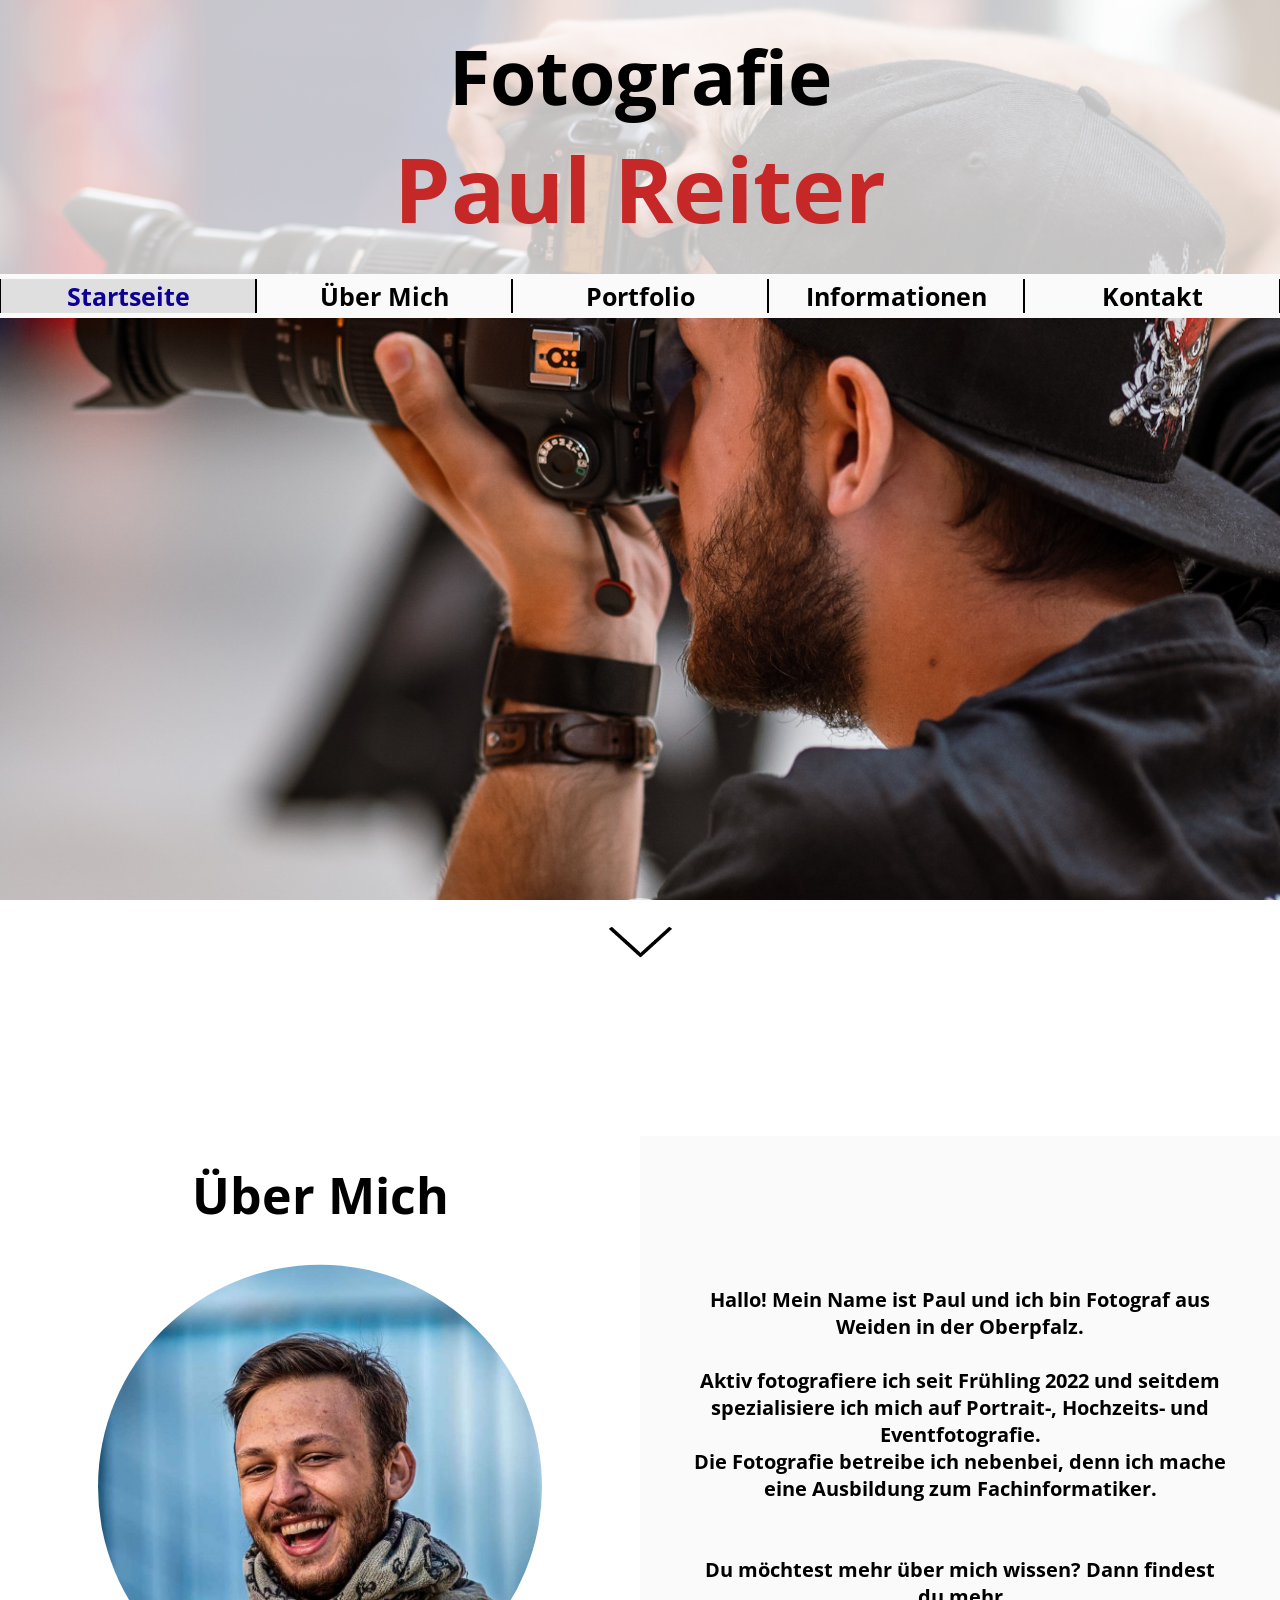
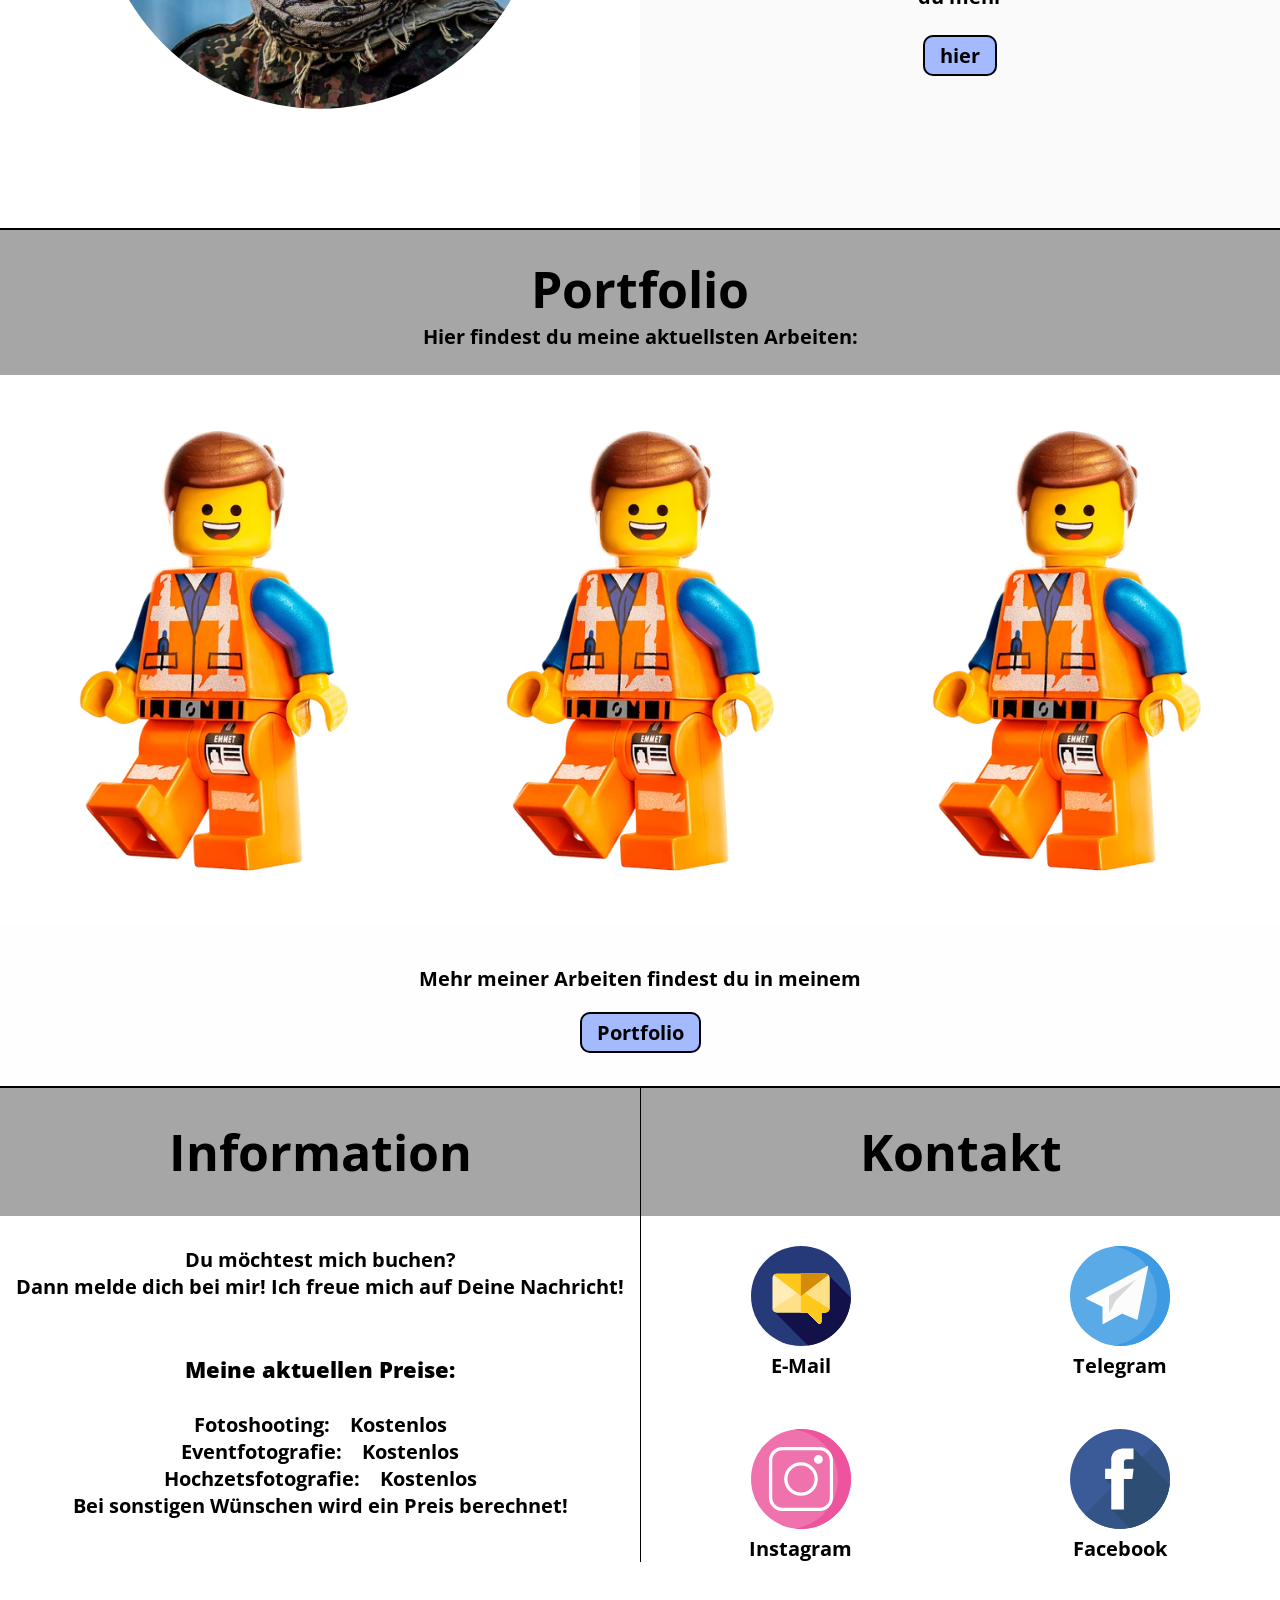
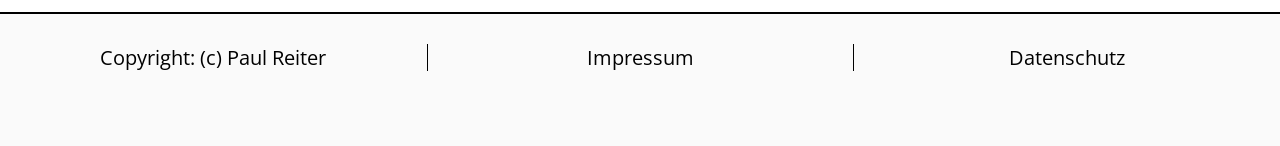
==== index.html @ 3bbd8906 "Clamp Testen" ====
<!DOCTYPE html>
<html lang="de">

<head>
    <meta charset="UTF-8">
    <meta http-equiv="X-UA-Compatible" content="IE=edge">
    <meta name="viewport" content="width=device-width, initial-scale=1.0">
    <title>Fotografie - Paul Reiter</title>

    <!-- CSS -->
    <link rel="stylesheet" href="generalsettings.css">
    <link rel="stylesheet" href="header.css">
    <link rel="stylesheet" href="nav.css">
    <link rel="stylesheet" href="Home/pfeil.css">
    <link rel="stylesheet" href="Home/aboutme.css">
    <link rel="stylesheet" href="Home/portfolio.css">
    <link rel="stylesheet" href="Home/services.css">
    <link rel="stylesheet" href="footer.css">

    <style>
        body {
            background-image: url("Images/Fotopaul.jpg");
            background-size: clamp(1500px, 100%, 2000px);
            background-attachment: fixed;
        }
    </style>
    <meta name="viewport" content="width=device-width, initial-scale=1.0">
    <!-- Passt die Seite an den Bildschirm des Gerätes an -->
</head>

<!-- Die Webseite selbst existiert schon -->
<!-- CSS wird etwas anders gestaltet 
    und eventuell anderweitige optische Verbesserungen  -->

<body>

    <header>
        <h1>
            Fotografie<br>
            <span class="name">
                Paul Reiter
            </span>
        </h1>
    </header>

    <nav>
        <div class="nav_container">
            <a href="test.html" id="nav1" style="background-color: #dfdfdf; color: rgb(15, 0, 149);">
                Startseite</a>
            <a href="ueber_mich.html" id="nav2">Über Mich</a>
            <a href="portfolio.html" id="nav3">Portfolio</a>
            <a href="info.html" id="nav4">Informationen</a>
            <a href="kontakt.html" id="nav5">Kontakt</a>
        </div>
    </nav>

    <section class="pfeil">
        <a href="#about_me_section">
            <img src="Images/pfeil.png">
        </a>
    </section>

    <main>
        <section class="about_me" id="about_me_section">
            <div class="left_am" id="am_l">
                <h2>
                    Über Mich
                </h2>

                <img src="Images/Paul.jpg" alt="">
            </div>

            <div class="right_am" id="am_r">
                <p>Hallo! Mein Name ist Paul und ich bin Fotograf aus Weiden in der Oberpfalz.<br><br></p>
                <p>Aktiv fotografiere ich seit Frühling 2022 und seitdem spezialisiere ich mich auf Portrait-,
                    Hochzeits- und Eventfotografie.</p>
                <p>Die Fotografie betreibe ich nebenbei, denn ich mache eine Ausbildung zum Fachinformatiker.</p>
                <p><br><br>Du möchtest mehr über mich wissen? Dann findest du mehr</p>

                <span class="more_me">
                    <a href="ueber_mich.html">hier</a>
                </span>
            </div>
        </section>

        <section class="portfolio" id="portfolio_section">
            <h2>Portfolio
                <p>Hier findest du meine aktuellsten Arbeiten:</p>
            </h2>

            <div class="images_p">
                <img src="Images/NEWEmmet.png" id="img2">
                <img src="Images/NEWEmmet.png" id="img3">
                <img src="Images/NEWEmmet.png" id="img1">
            </div>

            <div class="morepics">
                <p>Mehr meiner Arbeiten findest du in meinem<br><br></p>

                <span class="morep">
                    <a href="portfolio.html">Portfolio</a>
                </span>
            </div>
        </section>

        <section class="services" id="services_section">

            <div class="information" id="info">
                <h2>Information</h2>
            </div>

            <div class="contact" id="cont">
                <h2>Kontakt</h2>
            </div>

            <span class="infotext_s" id="infotext">
                <p>Du möchtest mich buchen?<br>
                    Dann melde dich bei mir! Ich freue mich auf Deine Nachricht!<br><br><br></p>
                <h3>Meine aktuellen Preise:</h3>
                <p><br>Fotoshooting:&emsp;Kostenlos</p>
                <p>Eventfotografie:&emsp;Kostenlos</p>
                <p>Hochzetsfotografie:&emsp;Kostenlos</p>
                <p>Bei sonstigen Wünschen wird ein Preis berechnet!</p>
            </span>

            <div class="social_icons" id="socials">
                <a href="mailto:paulreiter.fotografie@gmail.com">
                    <img src="Images/EMail.svg" id="email">
                    <p>E-Mail</p>
                </a>

                <a href="https://t.me/PaulReiter">
                    <img src="Images/Telegram.svg" id="teleg">
                    <p>Telegram</p>
                </a>

                <a href="https://instagram.com/paulreiter_fotografie?igshid=YmMyMTA2M2Y=">
                    <img src="Images/Instagram.svg" id="insta">
                    <p>Instagram</p>
                </a>

                <a href="https://www.facebook.com/Fotografie.PaulReiter">
                    <img src="Images/Facebook.svg" id="faceb">
                    <p>Facebook</p>
                </a>
            </div>

        </section>
    </main>

    <footer>
        <li id="cr">Copyright: (c) Paul Reiter</li>
        <li class="border_f" id="imp">
            <a href="Slider/slider.html">Impressum</a>
        </li>
        <li class="border_f" id="datsch">
            <a href="">Datenschutz</a>
        </li>
    </footer>

    <script src="Slider/slider.js"></script>
</body>

</html>
---- generalsettings.css ----
/* Allgemeine CSS Anpassungen */

/* Import: Schriftart */
@import url('https://fonts.googleapis.com/css2?family=Open+Sans:ital,wght@0,300;0,400;0,500;0,600;0,700;0,800;1,300;1,400;1,500;1,600;1,700;1,800&family=Poppins:ital,wght@0,100;0,200;0,300;0,400;0,500;0,600;0,700;0,800;0,900;1,100;1,200;1,300;1,400;1,500;1,600;1,700;1,800;1,900&display=swap');

/* Allgemein */
* {
    margin: 0;
    font-family: 'Open Sans', sans-serif;
    font-size: 20px;
}

/* Body */


/* Headlines */
h1 {
    font-size: 80px;
}

h2 {
    font-size: 50px;
}

a {
    color: black;
    text-decoration: none;
    font-size: 20px;
}

li {
    list-style: none;
}
---- header.css ----
/* CSS Anpassungen: Header */

header {
    width: 100;
    background-color: rgb(255, 255, 255, 0.75);
    text-align: center;
    padding: 25px 0;
}

header h1 {
    font-size: 75px;
}

header span {
    font-size: 90px;
    color: #c62828;
}
---- nav.css ----
/* CSS Anpassungen: Navbar */

nav {
    background-color: #fafafa;
    width: 100%;

    /* position: sticky;
    top: 0; */

    display: inline-block;

    text-align: center;
    white-space: nowrap;
    /* verhindert Zeilenumbrüche */
}

.nav_container {
    padding: 5px 0;
    margin-left: 0px;

    display: grid;
    grid-auto-columns: 1fr;
    grid-auto-rows: 1fr;
    grid-template-columns: 1fr 1fr 1fr 1fr 1fr;
    grid-template-rows: 1fr;
    gap: 0px 0px;
    grid-template-areas:
        "nav1 nav2 nav3 nav4 nav5";
}

nav a {
    padding-left: 1vw;
    padding-right: 1vw;
    font-weight: bold;
    font-size: 25px;
    border-left: 1px solid black;
    border-right: 1px solid black;
}

nav a:hover {
    background-color: #dfdfdf;
    color: rgb(15, 0, 149);

    transition: 0.5s;
}
---- Home/pfeil.css ----
/* CSS Anpassung: Pfeil */

.pfeil img{
    padding: 22px 4px;
    border-radius: 85%;
    width: 75px;
    background-color: rgb(255, 255, 255, 0.6);

    transition: 0.5s;
}

.pfeil {
    display: flex;
    justify-content: center;
    padding: 150px 0;
    margin-top: 430px;
}

.pfeil img:hover {
    background-color: white;
}
---- Home/aboutme.css ----
/* CSS Anpassungen: Über Mich */

.about_me {
    width: 100%;

    
    display: grid;
    grid-auto-columns: 1fr;
    grid-auto-rows: 1fr;
    grid-template-columns: 1fr 1fr;
    grid-template-rows: 1fr;
    gap: 0px 0px;
    grid-template-areas:
        "am_l am_r";
}

.right_am {
    background-color: #fafafa;
    text-align: center;
    font-weight: bold;
    font-size: 50px;
    padding: 150px 50px;
}

.left_am {
    padding-top: 25px;
    text-align: center;
    background-color: rgb(255, 255, 255, 0.75);
}

.left_am img {
    margin-top: 25px;
    width: 500px;
    
    border: 10px solid black;

    clip-path: circle(45% at center);
    /* Schneidet das Bild kreisförmig zu */
}

.more_me {
    background-color: rgb(163, 186, 255);
    border-radius: 10px;
    border: 2px solid black;
    padding: 5px 15px;

    transition: 0.75s;
}

.more_me:hover {
    background-color: rgb(163, 186, 255, 0.5);
}
---- Home/portfolio.css ----
/* CSS Anpassungen: Portfolio */

.portfolio {
    border-top: 2px solid black;
    border-bottom: 2px solid black;
    width: 100%;
    text-align: center;
}

.portfolio h2 {
    background-color: #a6a6a6;
    font-size: 50px;
    font-weight: bolder;
    text-align: center;
    padding: 25px 0;
}

.images_p {
    align-items: center;
    justify-items: center;

    background-color: rgba(255, 255, 255, 0.75);
    padding: 25px 0;

    display: grid;
    grid-auto-columns: 1fr;
    grid-auto-rows: 1fr;
    grid-template-columns: 1fr 1fr 1fr;
    grid-template-rows: 1fr;
    gap: 0px 0px;
    grid-template-areas:
        "img2 img1 img3";
}

.images_p img {
    max-height: 500px;
    max-width: 95%;

    transition: 1s;
}

.morepics {
    background-color: #fefefe;
    font-weight: bold;
    padding: 40px 0;
}

.morepics a {
    background-color: rgb(163, 186, 255);
    border-radius: 10px;
    border: 2px solid black;
    padding: 5px 15px;
    transition: 0.75s;
}

.morepics a:hover {
    background-color: rgb(163, 186, 255, 0.5);
}
---- Home/services.css ----
/* CSS Anpassungen: Services */

.services {
    background-color: rgb(255, 255, 255, 0.75);
    padding-bottom: 50px;
    
    text-align: center;
    
    /* Großes Grid */
    display: grid; 
    grid-auto-columns: 1fr; 
    grid-auto-rows: 1fr; 
    grid-template-columns: 1fr 1fr; 
    grid-template-rows: 0.5fr 1fr; 
    gap: 0px 0px; 
    grid-template-areas: 
      "info cont"
      "infotext socials"; 
}

.services h2 {
    background-color: #a6a6a6;
    padding-top: 30px;
    padding-bottom: 30px;
}

.infotext_s {
font-weight: bold;
}

.infotext_s h3 {
    font-weight: bolder;
    font-size: 22px;
}

.contact {
    border-left: 1px solid black;
}

.social_icons {
    border-left: 1px solid black;

    font-weight: bolder;

    /* Kleines Grid */
    display: grid; 
    grid-template-columns: 1fr 1fr; 
    grid-template-rows: 1fr 1fr; 
    gap: 50px 0px; 
    grid-template-areas: 
      "email teleg"
      "insta faceb"; 
}

.social_icons img {
    width: 100px;
    
}

.social_icons a {
    transition: 0.5s;
}

.social_icons a:hover {
    color: rgb(120, 120, 120);
    filter: brightness(1.5);
}
---- footer.css ----
/* CSS Anpassungen: Footer */

footer {
    text-align: center;
    background-color: #fafafa;

    border-top: 2px solid black;

    padding-top: 30px;
    padding-bottom: 75px;

    display: grid;
    grid-auto-columns: 1fr;
    grid-auto-rows: 1fr;
    grid-template-columns: 1fr 1fr 1fr;
    grid-template-rows: 1fr;
    gap: 0px 0px;
    grid-template-areas:
        "cr imp datsch";
}

.border_f {
    border-left: 1px solid black;
}

footer a:hover {
    text-decoration: underline;
}
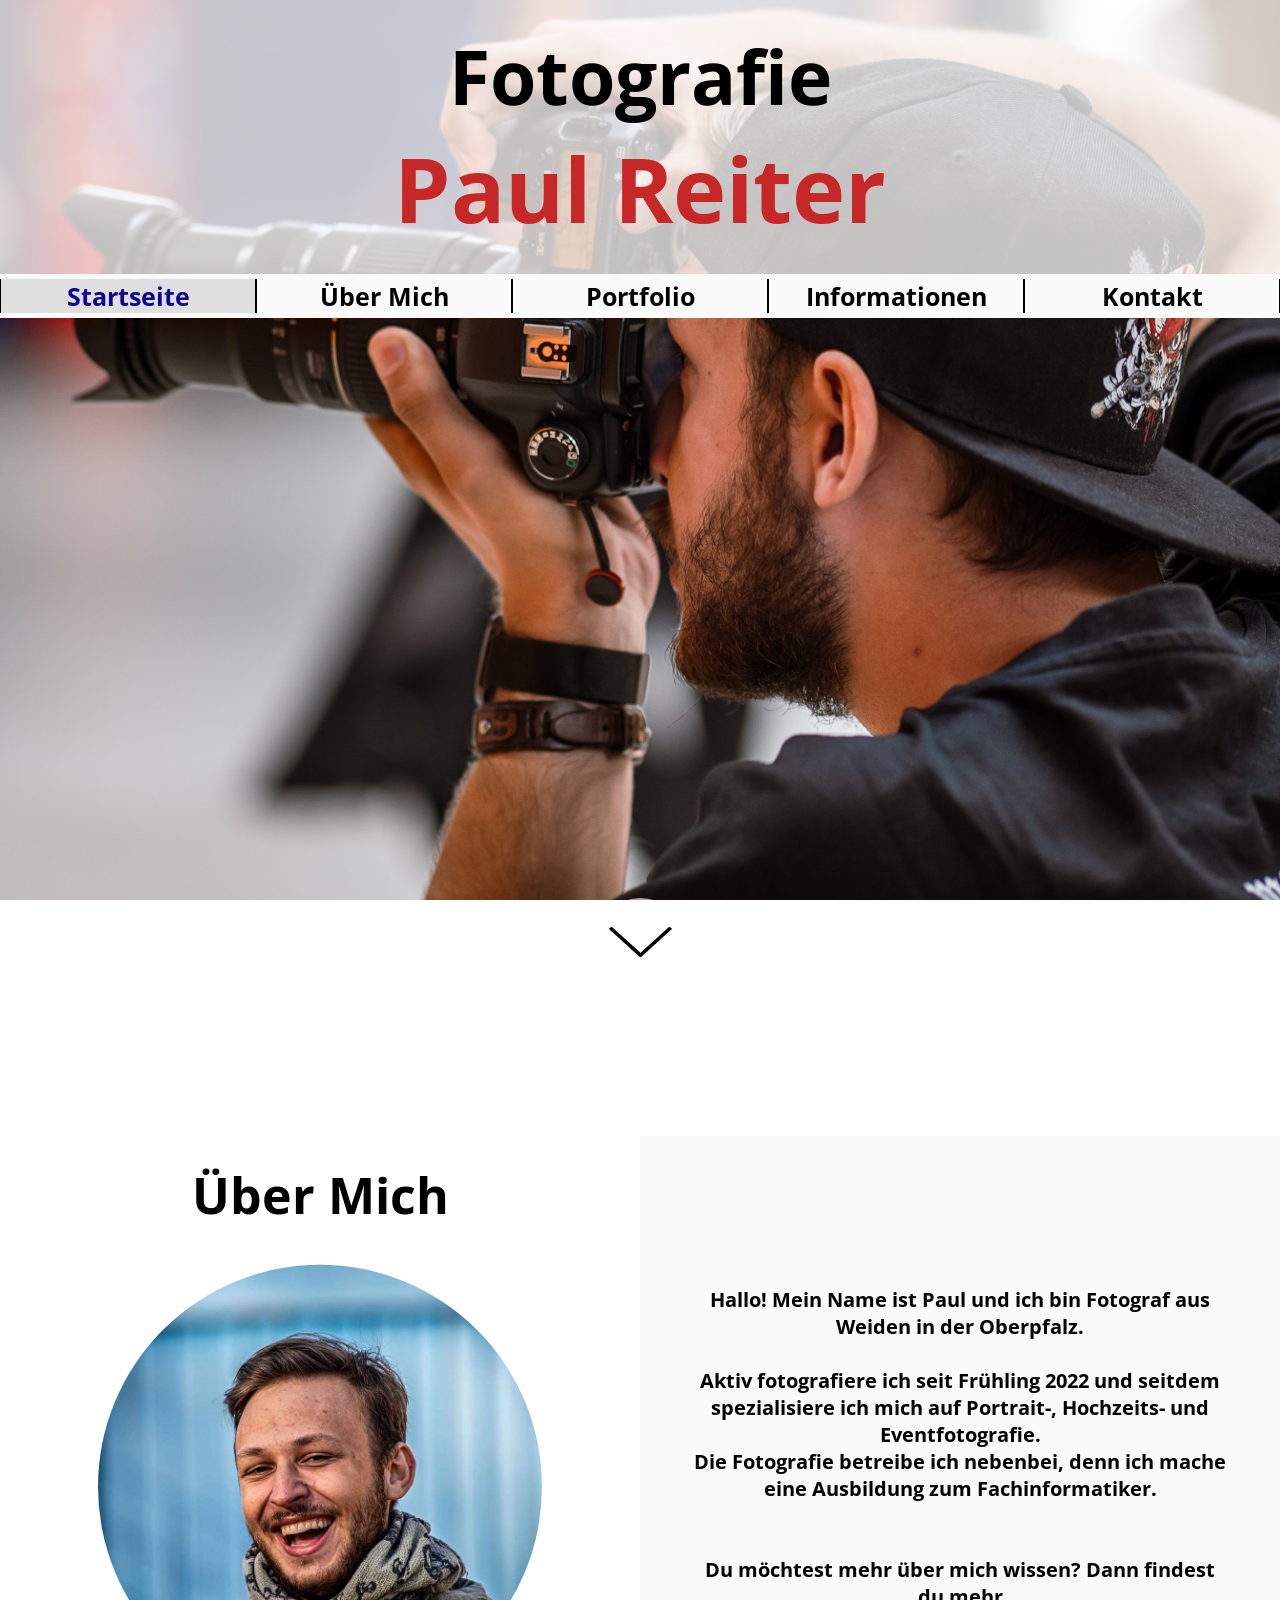
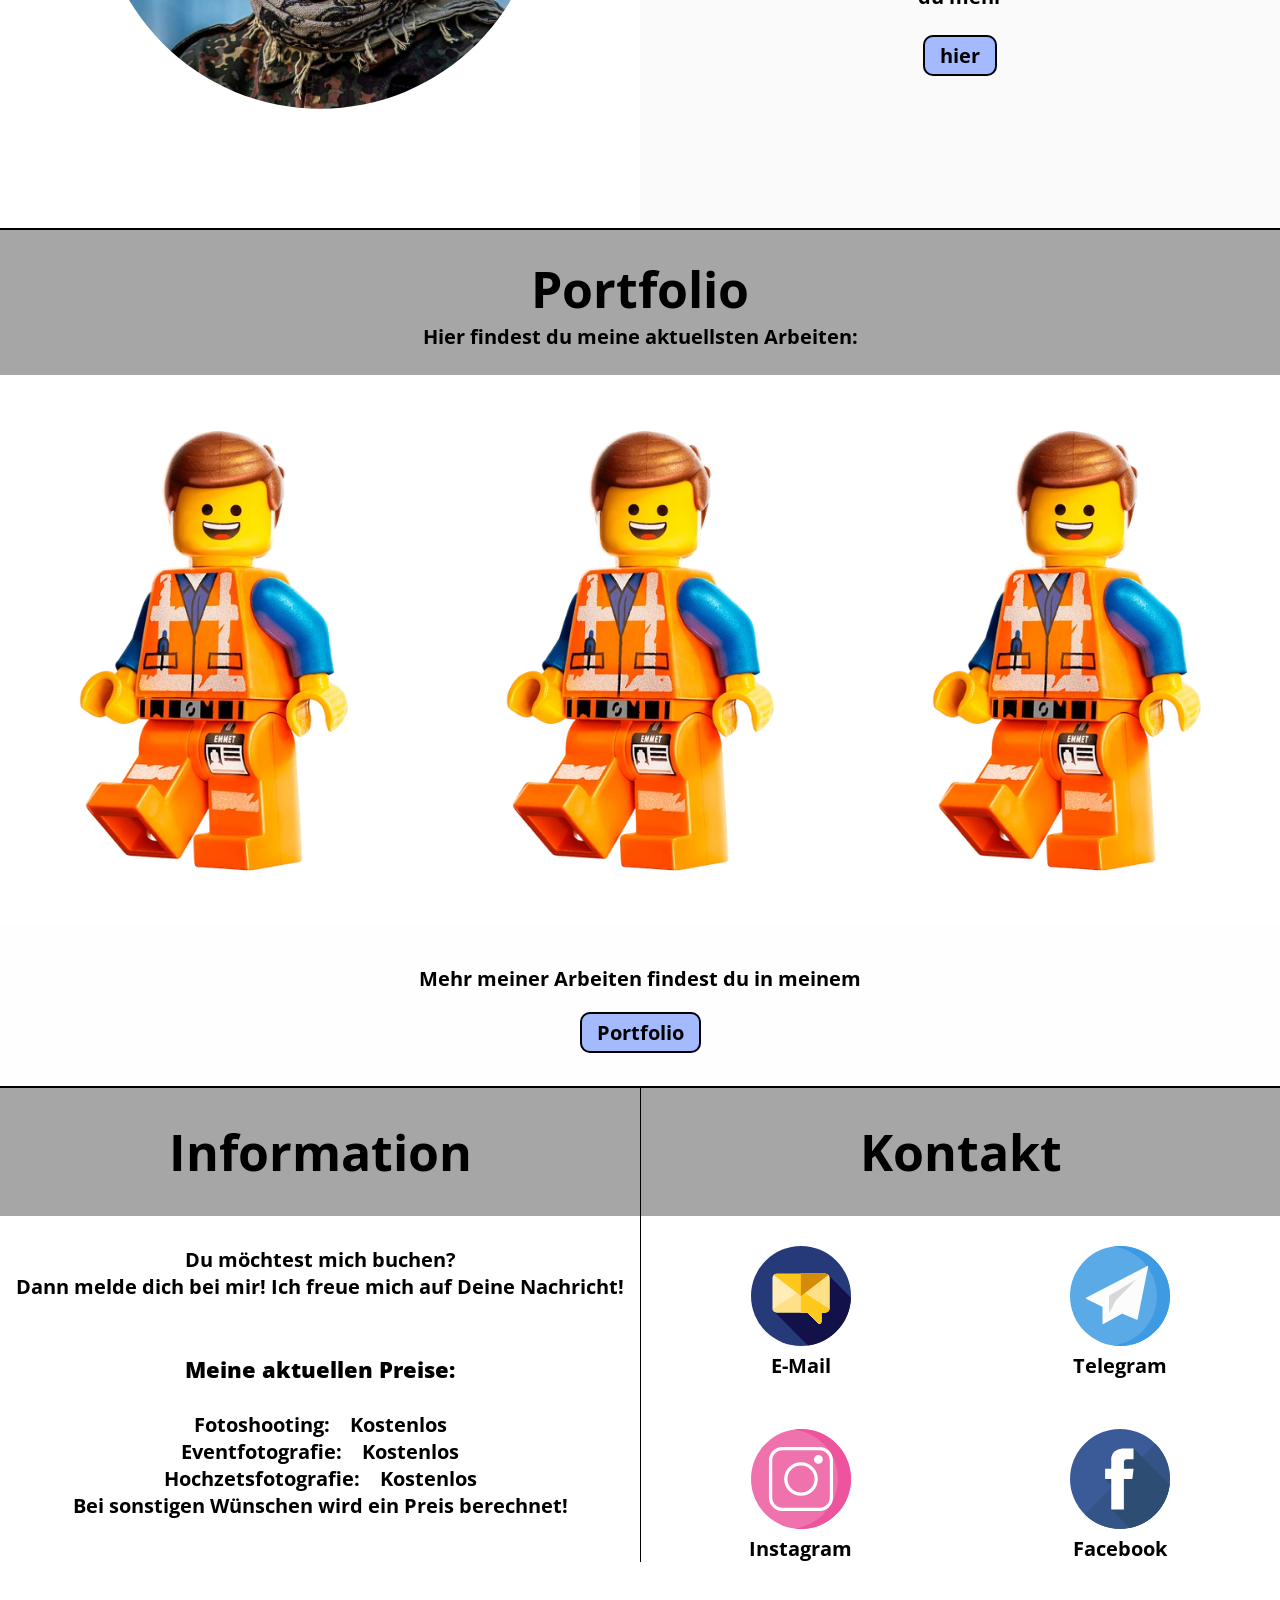
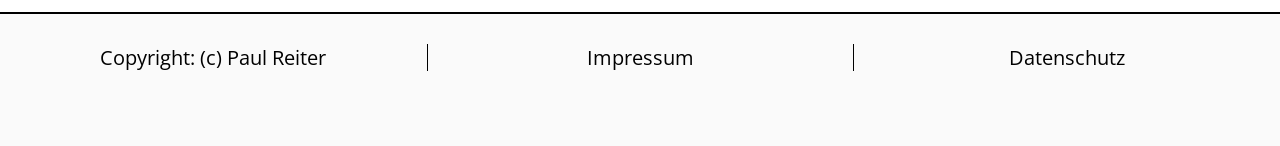
==== commit 6f1c2a7d: "Grid spielerei - wahrscheinlich mach ich alles kaputt" ====
--- a/index.html
+++ b/index.html
@@ -20,7 +20,7 @@
     <style>
         body {
             background-image: url("Images/Fotopaul.jpg");
-            background-size: clamp(1500px, 100%, 2000px);
+            background-size: clamp(1475px, 100%, 2000px);
             background-attachment: fixed;
         }
     </style>
--- a/nav.css
+++ b/nav.css
@@ -19,13 +19,10 @@
     margin-left: 0px;
 
     display: grid;
-    grid-auto-columns: 1fr;
-    grid-auto-rows: 1fr;
-    grid-template-columns: 1fr 1fr 1fr 1fr 1fr;
-    grid-template-rows: 1fr;
-    gap: 0px 0px;
-    grid-template-areas:
-        "nav1 nav2 nav3 nav4 nav5";
+    grid-template-columns: repeat(auto-fit, minmax(20%, 1fr));
+    /* gap: 0px 0px; */
+    /* grid-template-areas:
+        "nav1 nav2 nav3 nav4 nav5"; */
 }
 
 nav a {
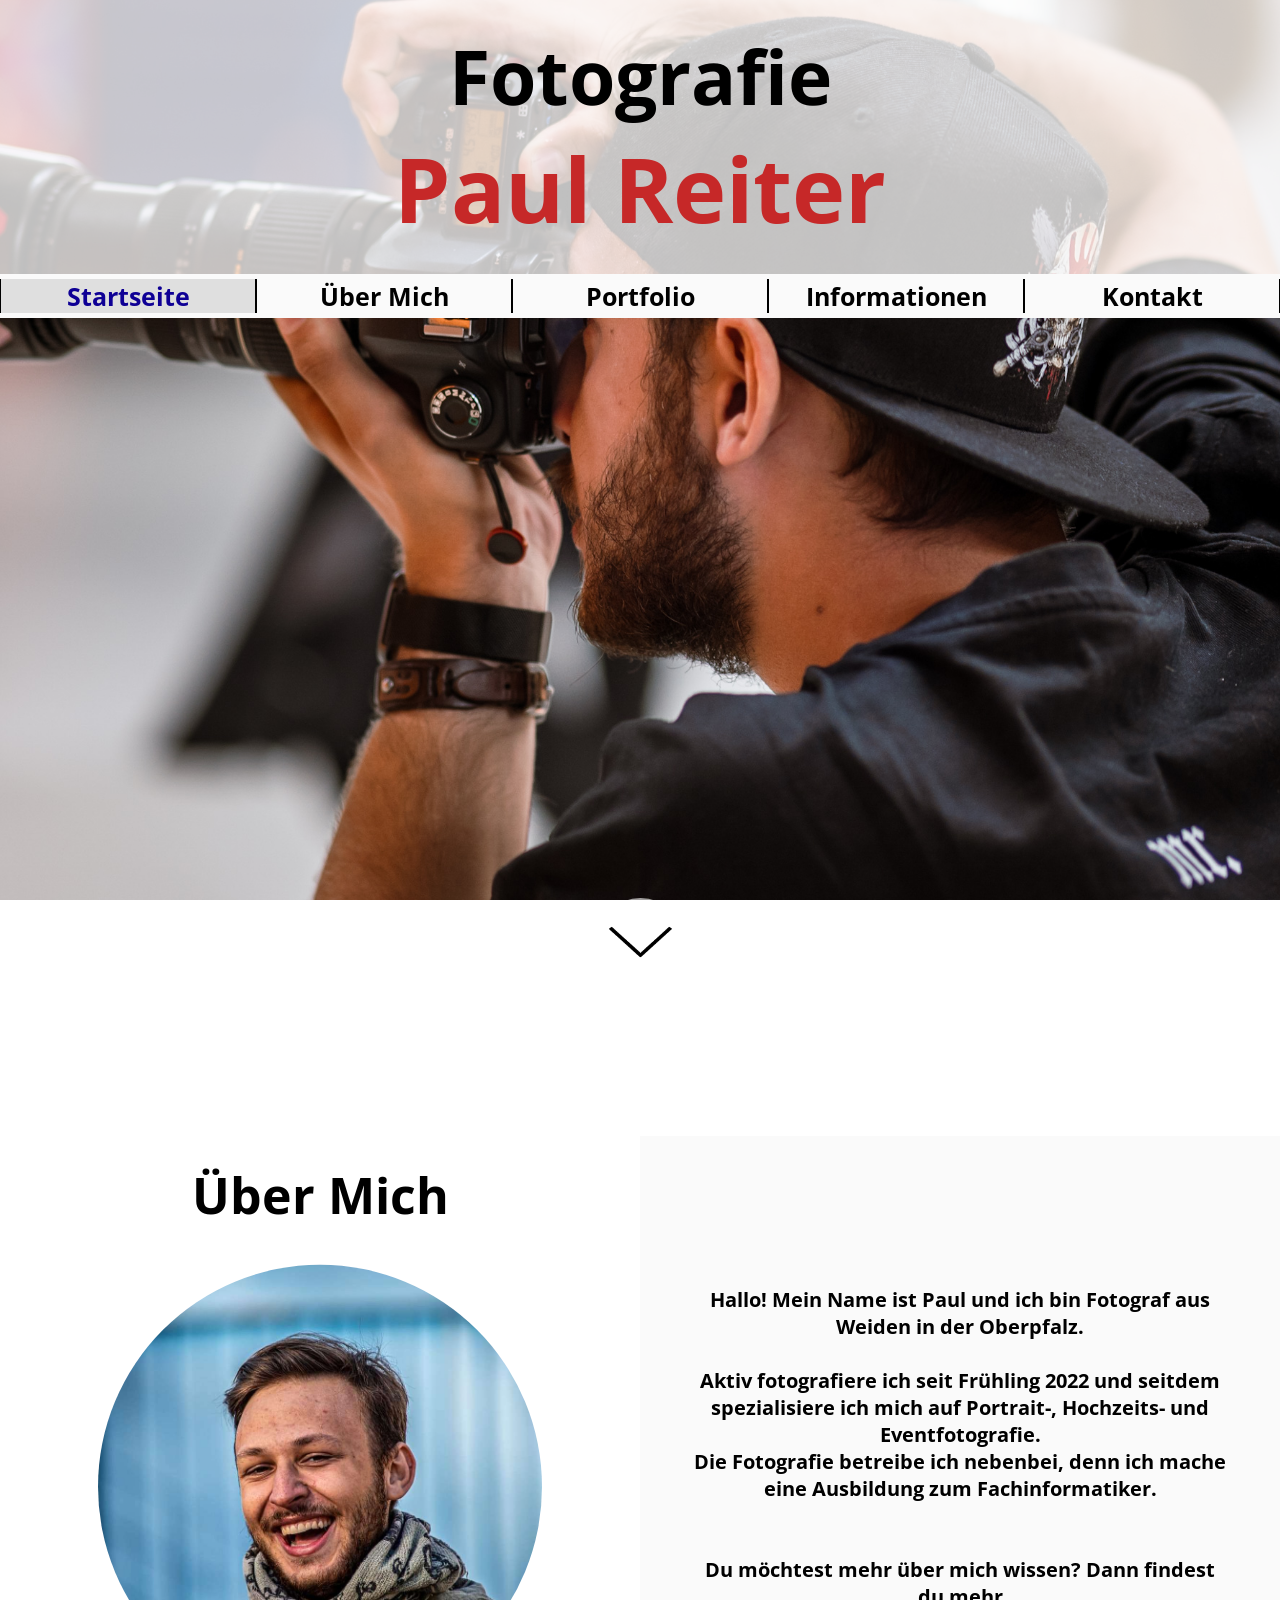
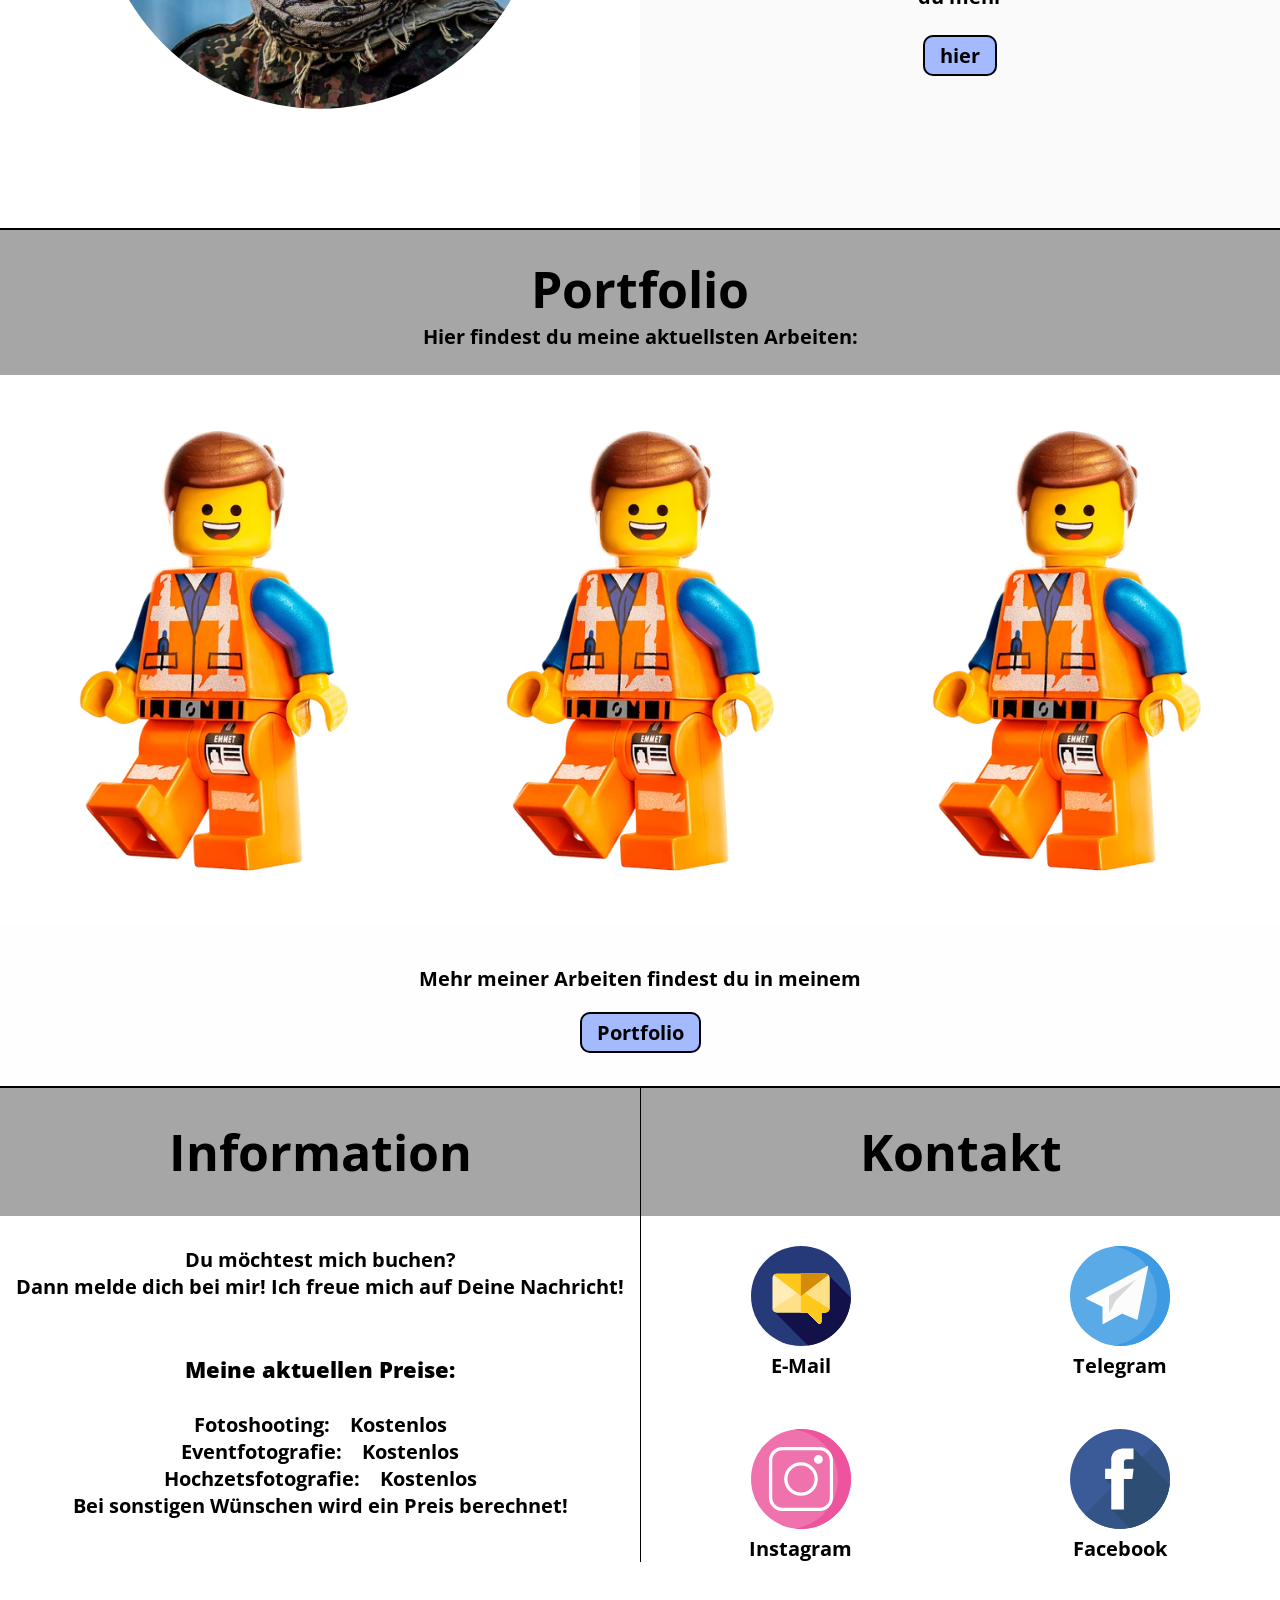
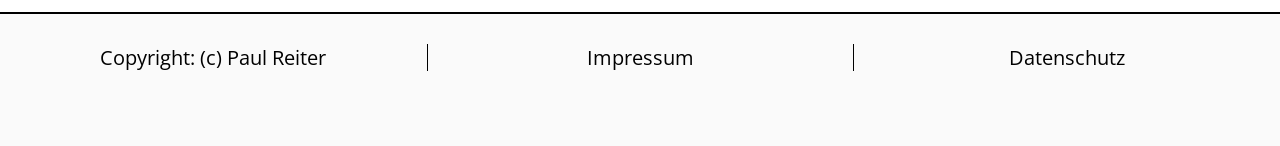
==== commit 48262001: "Was auch immer passiert ist" ====
--- a/index.html
+++ b/index.html
@@ -21,6 +21,7 @@
         body {
             background-image: url("Images/Fotopaul.jpg");
             background-size: clamp(1475px, 100%, 2000px);
+            background-position: center;
             background-attachment: fixed;
         }
     </style>
--- a/generalsettings.css
+++ b/generalsettings.css
@@ -11,7 +11,11 @@
 }
 
 /* Body */
-
+@media (max-width: 400px) {
+    body {
+        background-position: center;
+    }
+}
 
 /* Headlines */
 h1 {
--- a/nav.css
+++ b/nav.css
@@ -19,7 +19,7 @@
     margin-left: 0px;
 
     display: grid;
-    grid-template-columns: repeat(auto-fit, minmax(20%, 1fr));
+    grid-template-columns: repeat(auto-fit, minmax(15vw, 1fr));
     /* gap: 0px 0px; */
     /* grid-template-areas:
         "nav1 nav2 nav3 nav4 nav5"; */
@@ -39,4 +39,33 @@
     color: rgb(15, 0, 149);
 
     transition: 0.5s;
+}
+
+@media (max-width: 1014px) {
+    .nav_container {
+        grid-template-columns: repeat(auto-fit, minmax(40vw, 1fr));
+        padding: 15px 0px;
+    }
+
+    #nav1 {
+        border-left: none;
+    }
+
+    #nav2 {
+        border: none;
+    }
+
+    #nav3 {
+        border-left: none;
+    }
+
+    #nav4 {
+        border: none;
+
+    }
+
+    #nav5 {
+        border: none;
+        width: 100vw;
+    }
 }
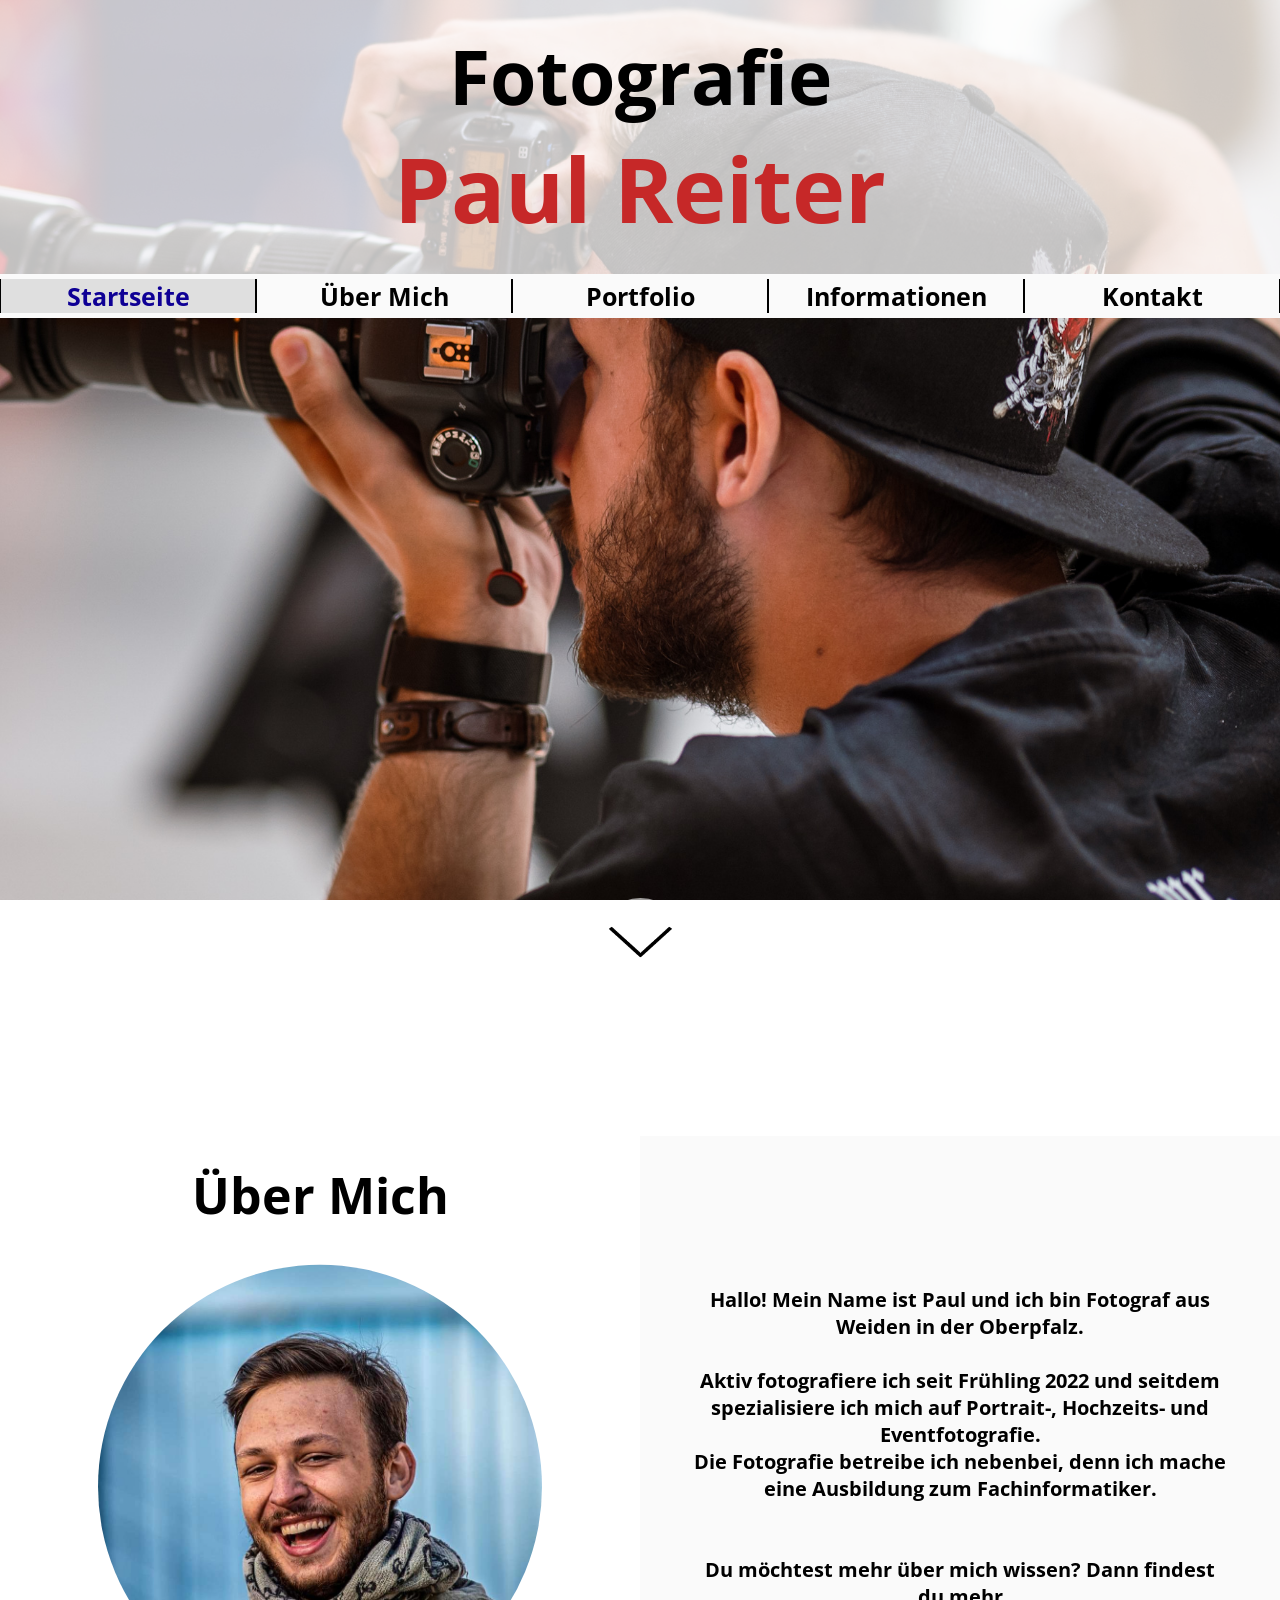
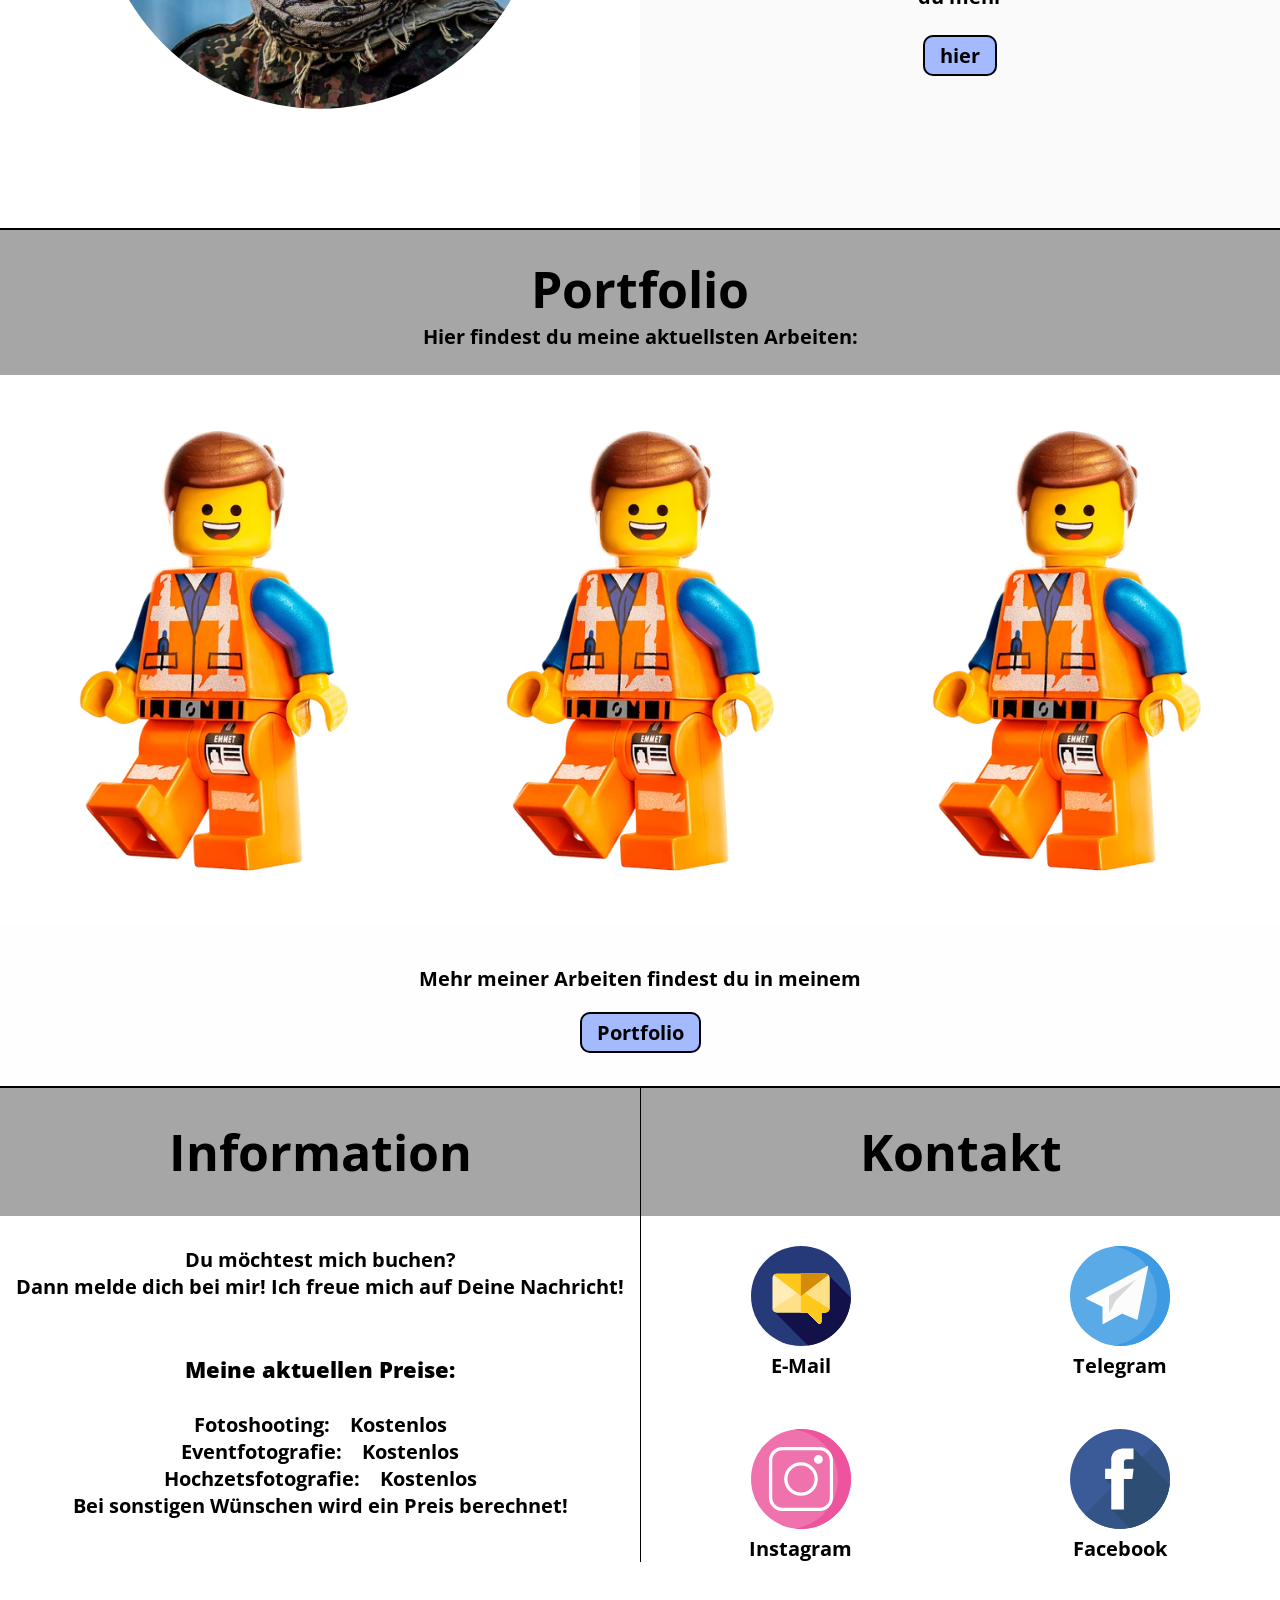
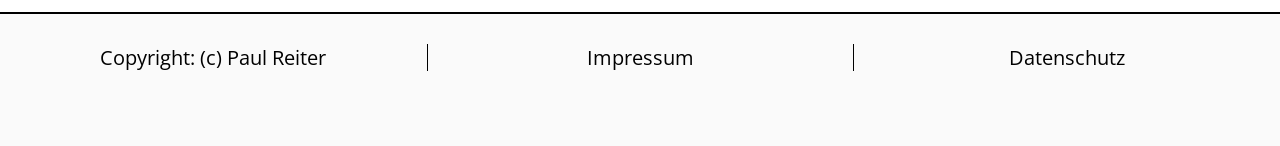
==== commit 0aa52578: "Mal schauen was passiert" ====
--- a/index.html
+++ b/index.html
@@ -21,7 +21,7 @@
         body {
             background-image: url("Images/Fotopaul.jpg");
             background-size: clamp(1475px, 100%, 2000px);
-            background-position: center;
+            background-position: top;
             background-attachment: fixed;
         }
     </style>
--- a/generalsettings.css
+++ b/generalsettings.css
@@ -13,7 +13,7 @@
 /* Body */
 @media (max-width: 400px) {
     body {
-        background-position: center;
+        background-size: 100vh;
     }
 }
 
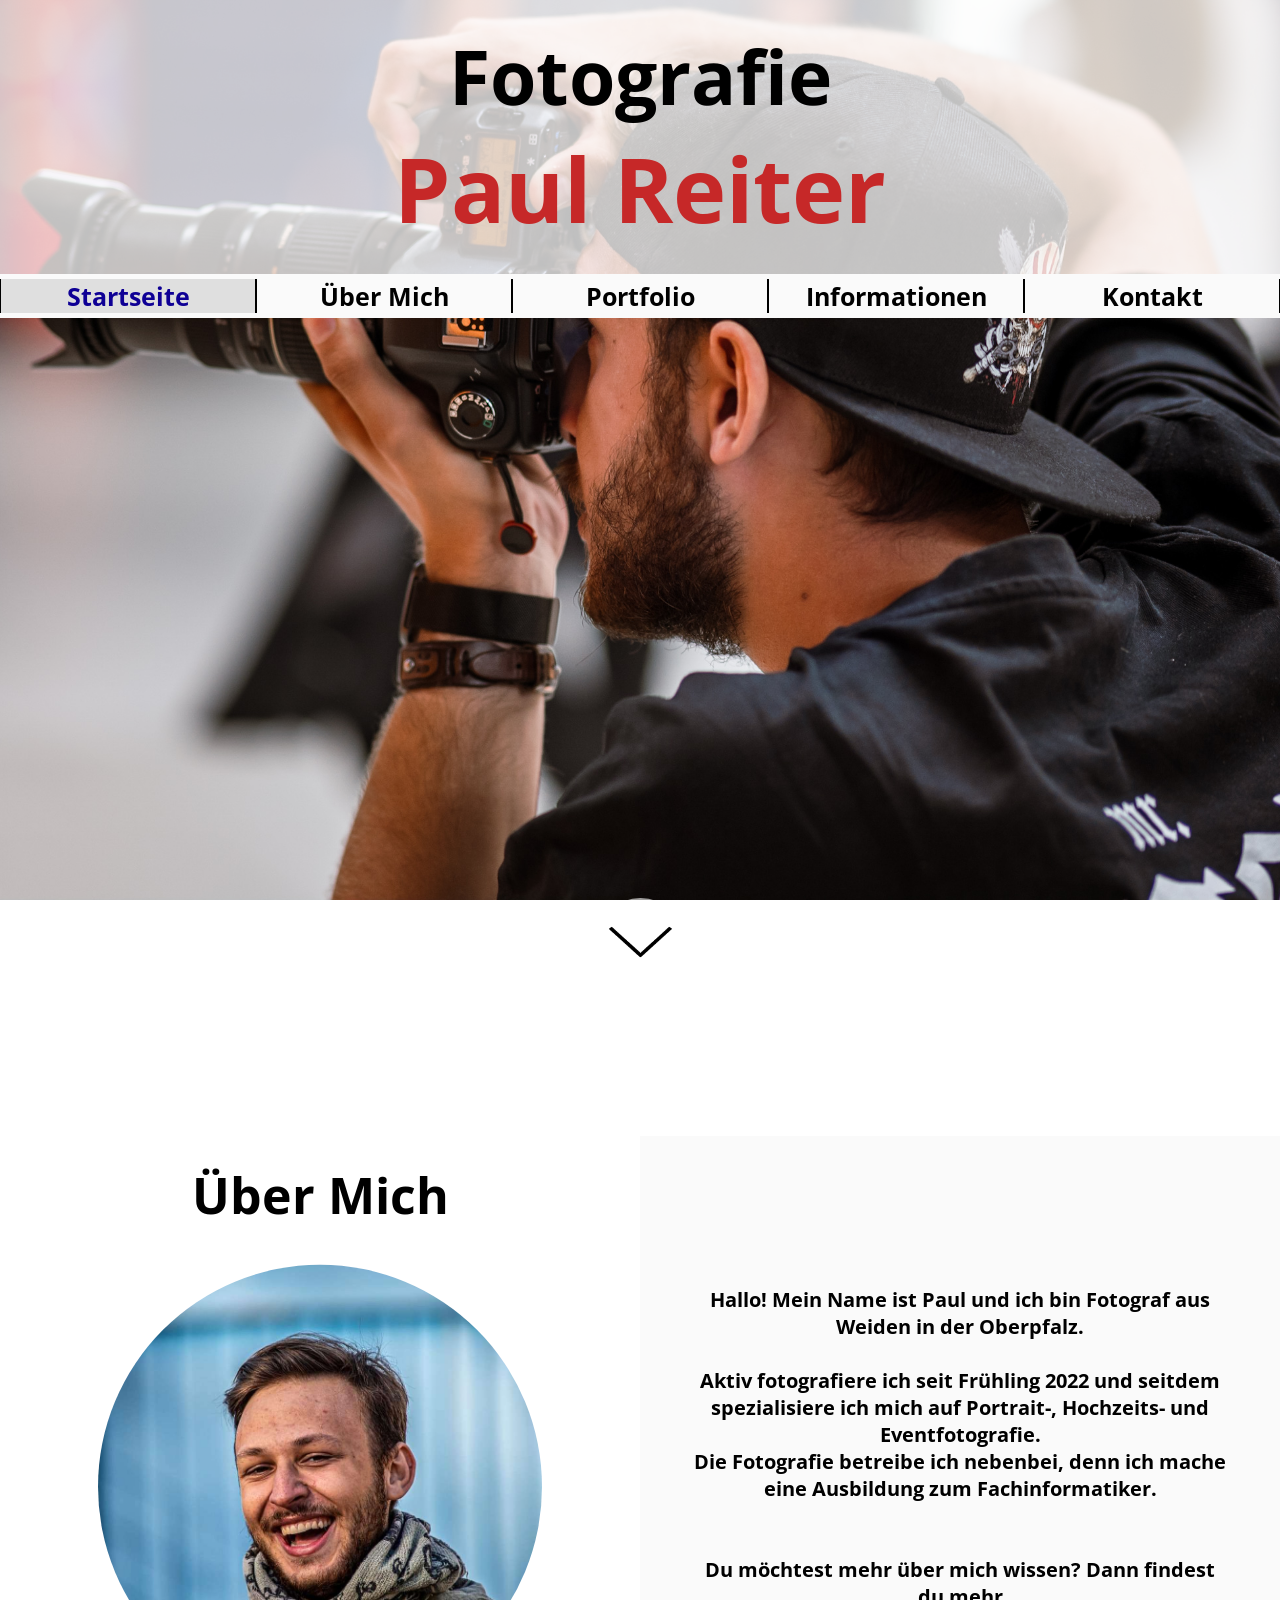
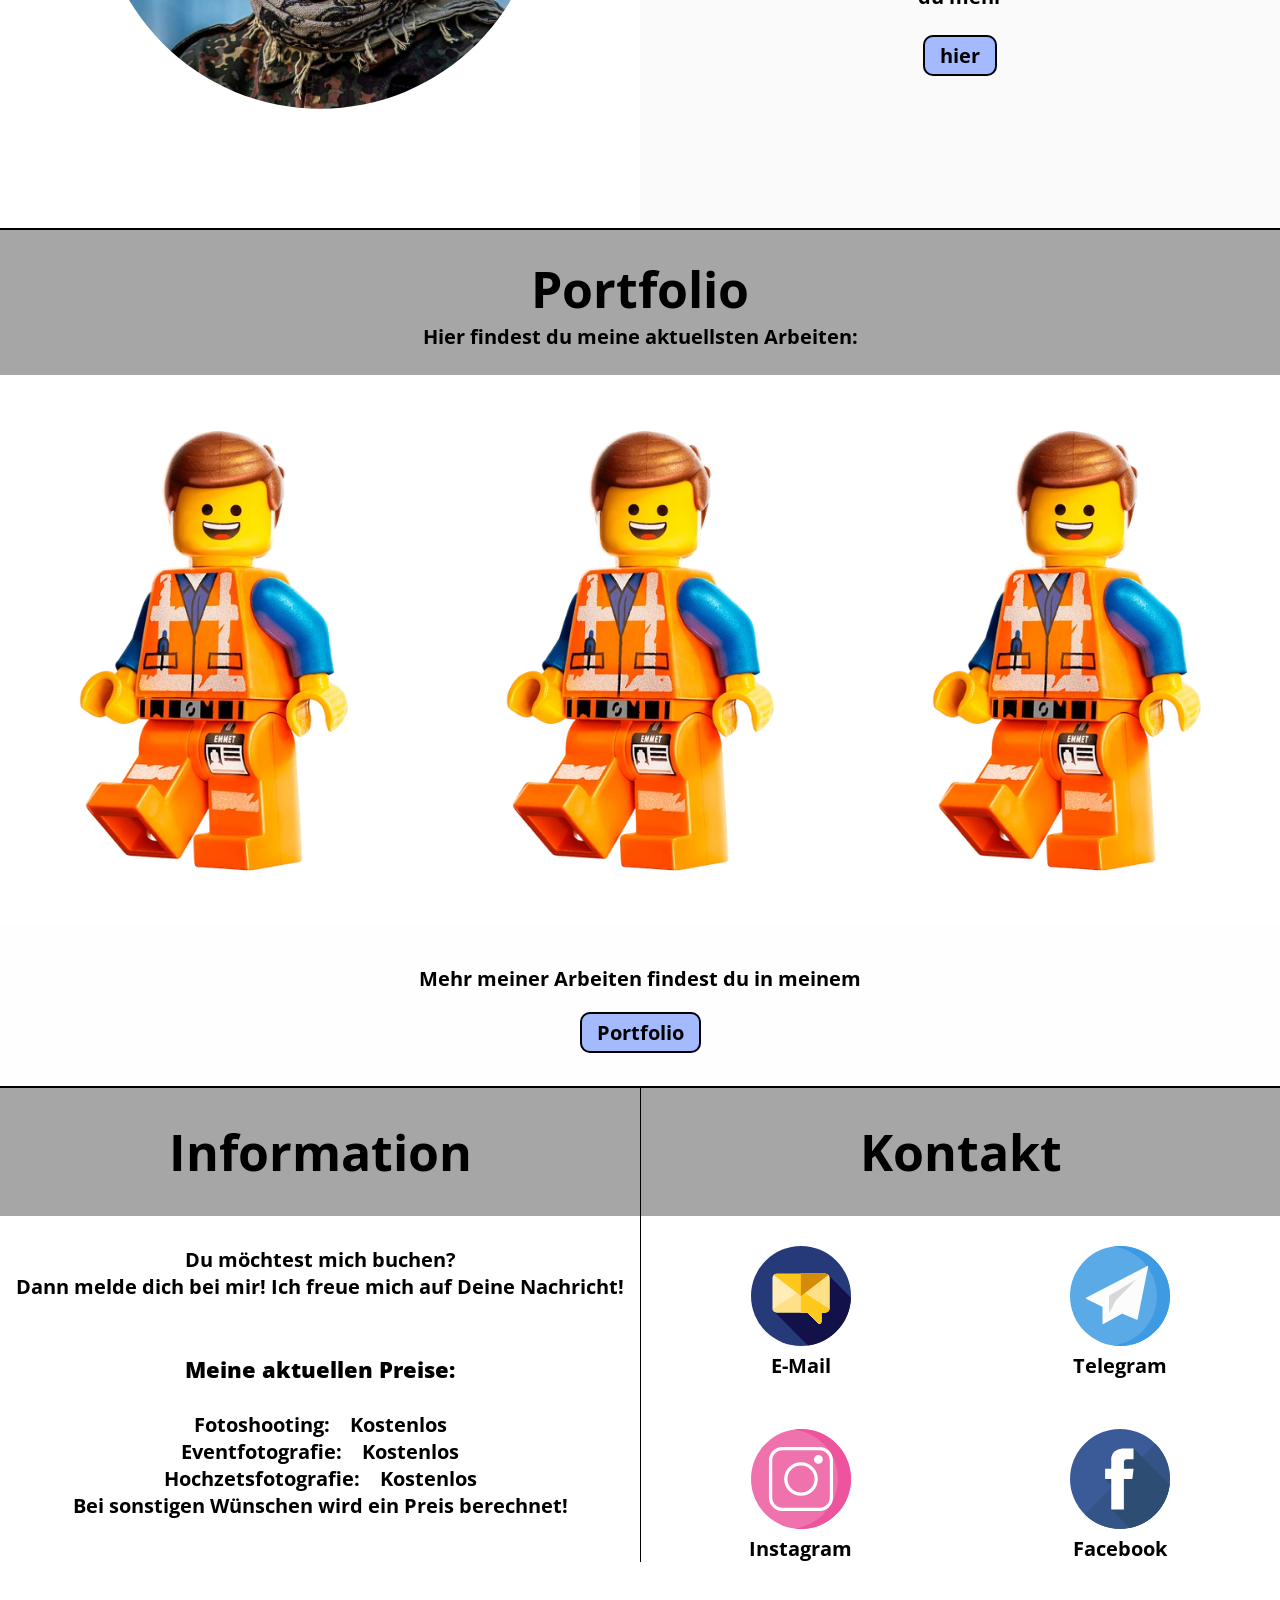
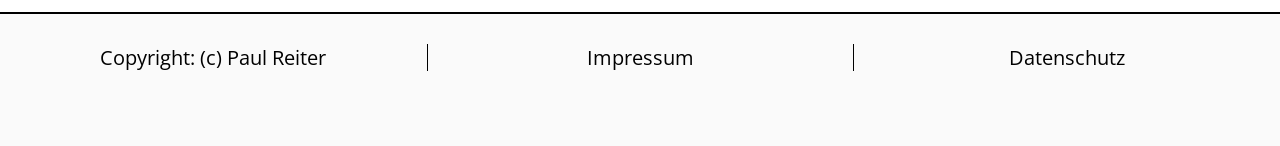
==== commit c2abd5e7: "Now?" ====
--- a/index.html
+++ b/index.html
@@ -20,10 +20,19 @@
     <style>
         body {
             background-image: url("Images/Fotopaul.jpg");
-            background-size: clamp(1475px, 100%, 2000px);
+            /* background-size: clamp(1475px, 100%, 2000px); */
+            background-size: cover;
             background-position: top;
             background-attachment: fixed;
         }
+
+        /* @media (max-width: 500px) {
+            body {
+                background-image: url("Images/Fotopaul_komp_hk.jpg");
+                background-size: cover;
+                background-attachment: fixed;
+            }
+        } */
     </style>
     <meta name="viewport" content="width=device-width, initial-scale=1.0">
     <!-- Passt die Seite an den Bildschirm des Gerätes an -->
--- a/generalsettings.css
+++ b/generalsettings.css
@@ -11,11 +11,6 @@
 }
 
 /* Body */
-@media (max-width: 400px) {
-    body {
-        background-size: 100vh;
-    }
-}
 
 /* Headlines */
 h1 {
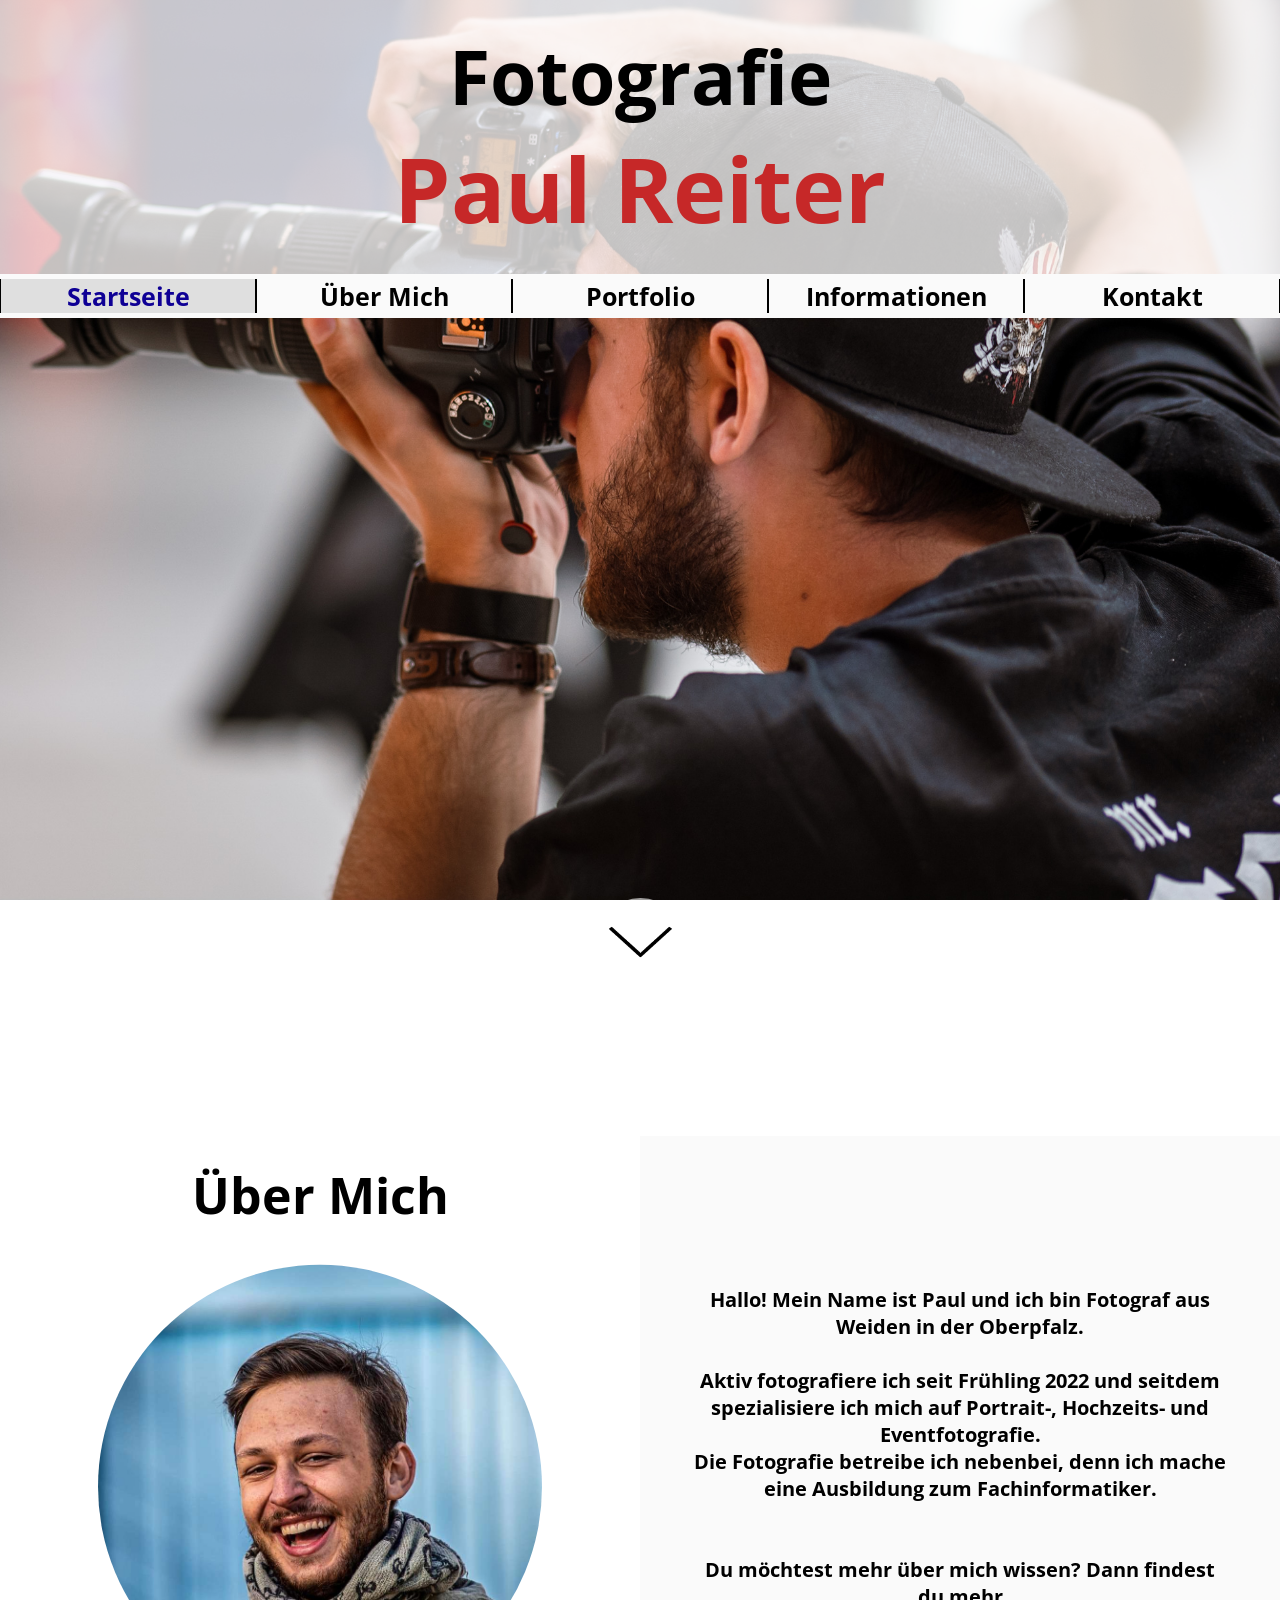
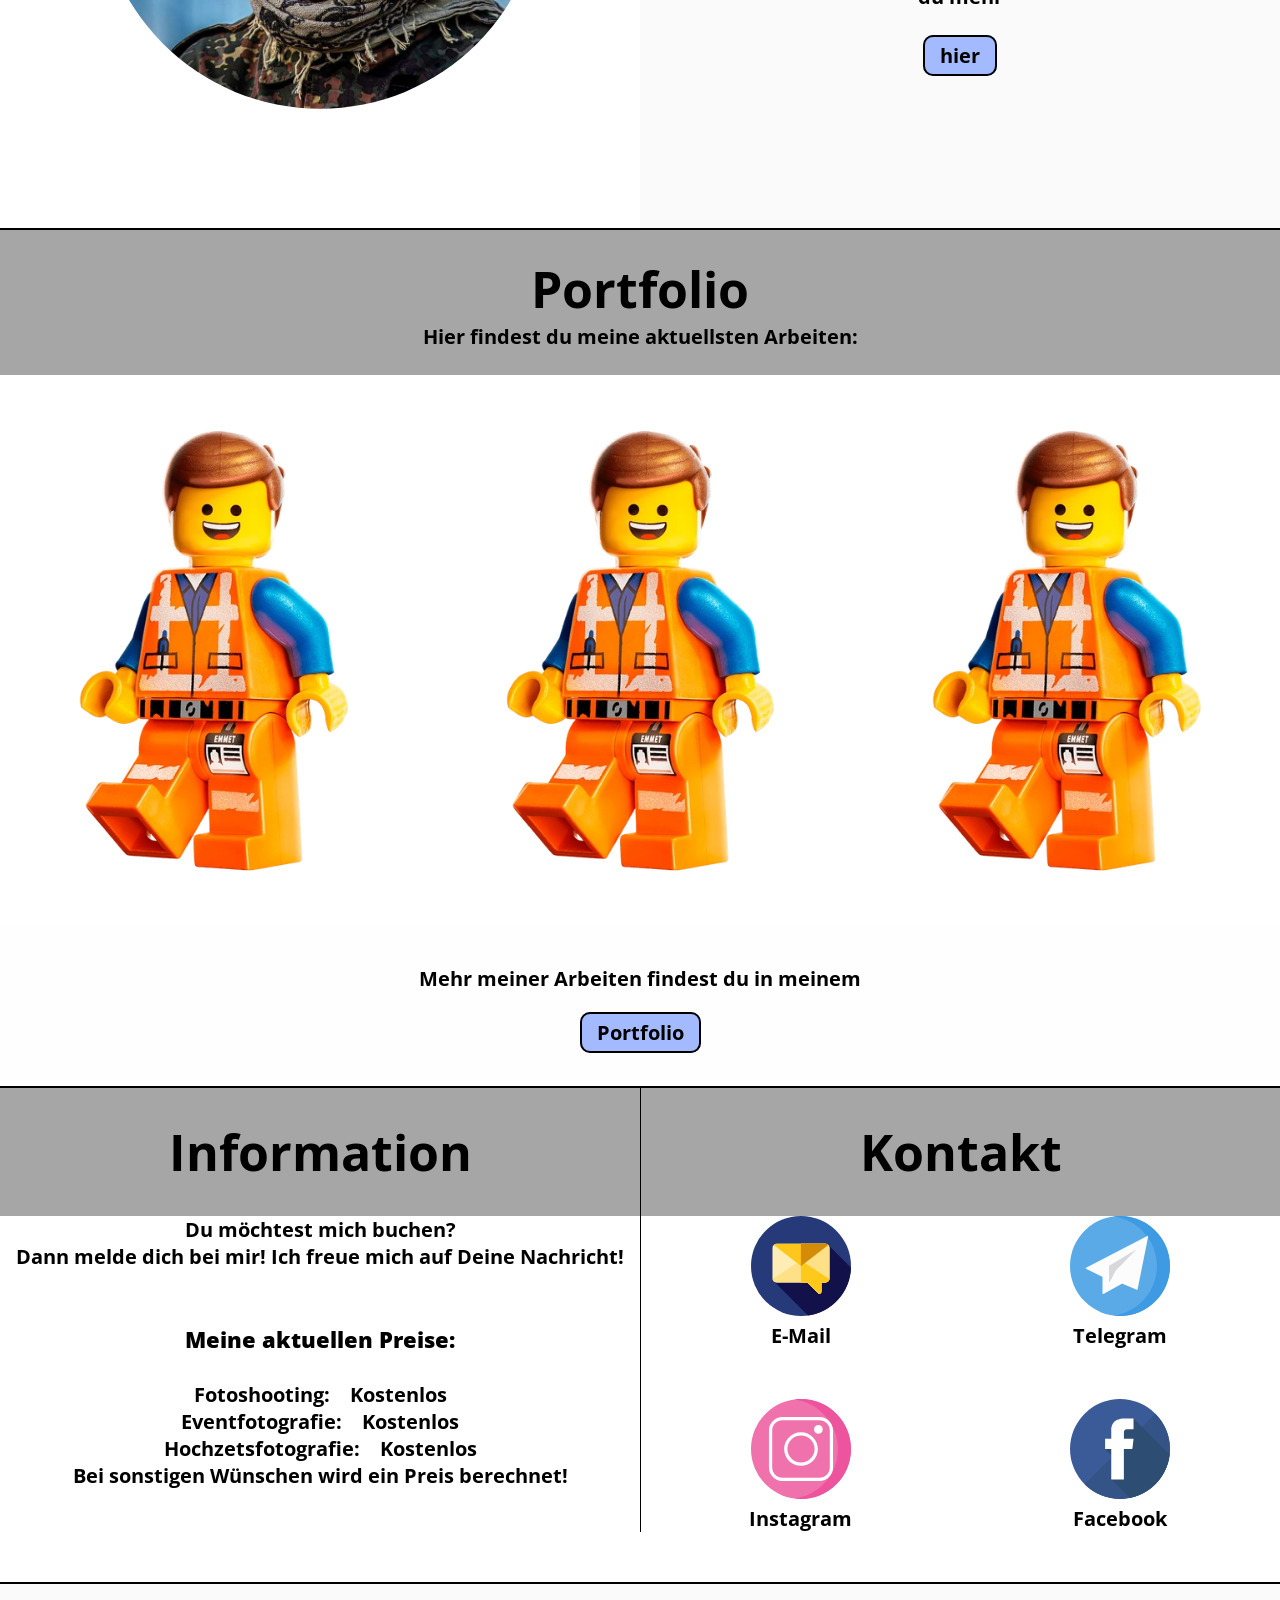
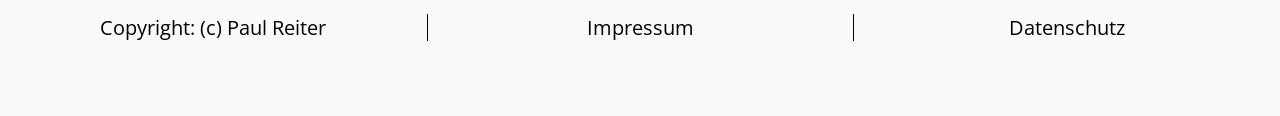
==== commit c07266e0: "ich komm schon langsam dahinter" ====
--- a/index.html
+++ b/index.html
@@ -85,7 +85,7 @@
                 <p>Aktiv fotografiere ich seit Frühling 2022 und seitdem spezialisiere ich mich auf Portrait-,
                     Hochzeits- und Eventfotografie.</p>
                 <p>Die Fotografie betreibe ich nebenbei, denn ich mache eine Ausbildung zum Fachinformatiker.</p>
-                <p><br><br>Du möchtest mehr über mich wissen? Dann findest du mehr</p>
+                <p class="bottom_amtxt"><br><br>Du möchtest mehr über mich wissen? Dann findest du mehr</p>
 
                 <span class="more_me">
                     <a href="ueber_mich.html">hier</a>
--- a/header.css
+++ b/header.css
@@ -9,9 +9,21 @@
 
 header h1 {
     font-size: 75px;
+    /* 50 klein */
 }
 
 header span {
     font-size: 90px;
+    /* 60 klein */
     color: #c62828;
 }
+
+@media (max-width: 550px){
+    header h1 {
+        font-size: 50px;
+    }
+    
+    header span {
+        font-size: 60px;
+    }
+}
--- a/Home/aboutme.css
+++ b/Home/aboutme.css
@@ -3,15 +3,9 @@
 .about_me {
     width: 100%;
 
-    
+
     display: grid;
-    grid-auto-columns: 1fr;
-    grid-auto-rows: 1fr;
-    grid-template-columns: 1fr 1fr;
-    grid-template-rows: 1fr;
-    gap: 0px 0px;
-    grid-template-areas:
-        "am_l am_r";
+    grid-template-columns: repeat(auto-fit, minmax(10vw, 1fr));
 }
 
 .right_am {
@@ -31,12 +25,13 @@
 .left_am img {
     margin-top: 25px;
     width: 500px;
-    
+
     border: 10px solid black;
 
     clip-path: circle(45% at center);
     /* Schneidet das Bild kreisförmig zu */
 }
+
 
 .more_me {
     background-color: rgb(163, 186, 255);
@@ -49,4 +44,57 @@
 
 .more_me:hover {
     background-color: rgb(163, 186, 255, 0.5);
+}
+
+@media (max-width: 1050px) {
+    .left_am img {
+        width: 400px;
+        clip-path: circle(40% at center);
+    }
+
+    .right_am {
+        padding: 75px 50px;
+        font-size: 38px;
+    }
+
+    .left_am {
+        padding-top: 35px;
+    }
+}
+
+@media (max-width: 825px) {
+    .left_am img {
+        width: 300px;
+        clip-path: circle(40% at center);
+    }
+
+    .right_am {
+        padding: 50px 50px;
+        font-size: 15px;
+    }
+
+    .left_am {
+        padding-top: 35px;
+    }
+
+    .bottom_amtxt {
+        padding-bottom: 25px;
+    }
+}
+
+@media (max-width: 669px) {
+    .about_me {
+        width: 100%;
+
+        display: grid;
+        grid-auto-columns: 1fr;
+        grid-auto-rows: 1fr;
+        grid-template-columns: 1fr;
+        grid-template-rows: 0.5fr 1fr;
+        gap: 0px 0px;
+        grid-template-areas:
+            "."
+            ".";
+        /* grid-template-columns: repeat(auto-fit, minmax(10vw, 1fr)); */
+    }
 }
--- a/Home/services.css
+++ b/Home/services.css
@@ -8,14 +8,15 @@
     
     /* Großes Grid */
     display: grid; 
-    grid-auto-columns: 1fr; 
+    grid-template-columns: repeat(auto-fit, minmax(50%, 1fr));
+    /* grid-auto-columns: 1fr; 
     grid-auto-rows: 1fr; 
     grid-template-columns: 1fr 1fr; 
     grid-template-rows: 0.5fr 1fr; 
     gap: 0px 0px; 
     grid-template-areas: 
       "info cont"
-      "infotext socials"; 
+      "infotext socials";  */
 }
 
 .services h2 {
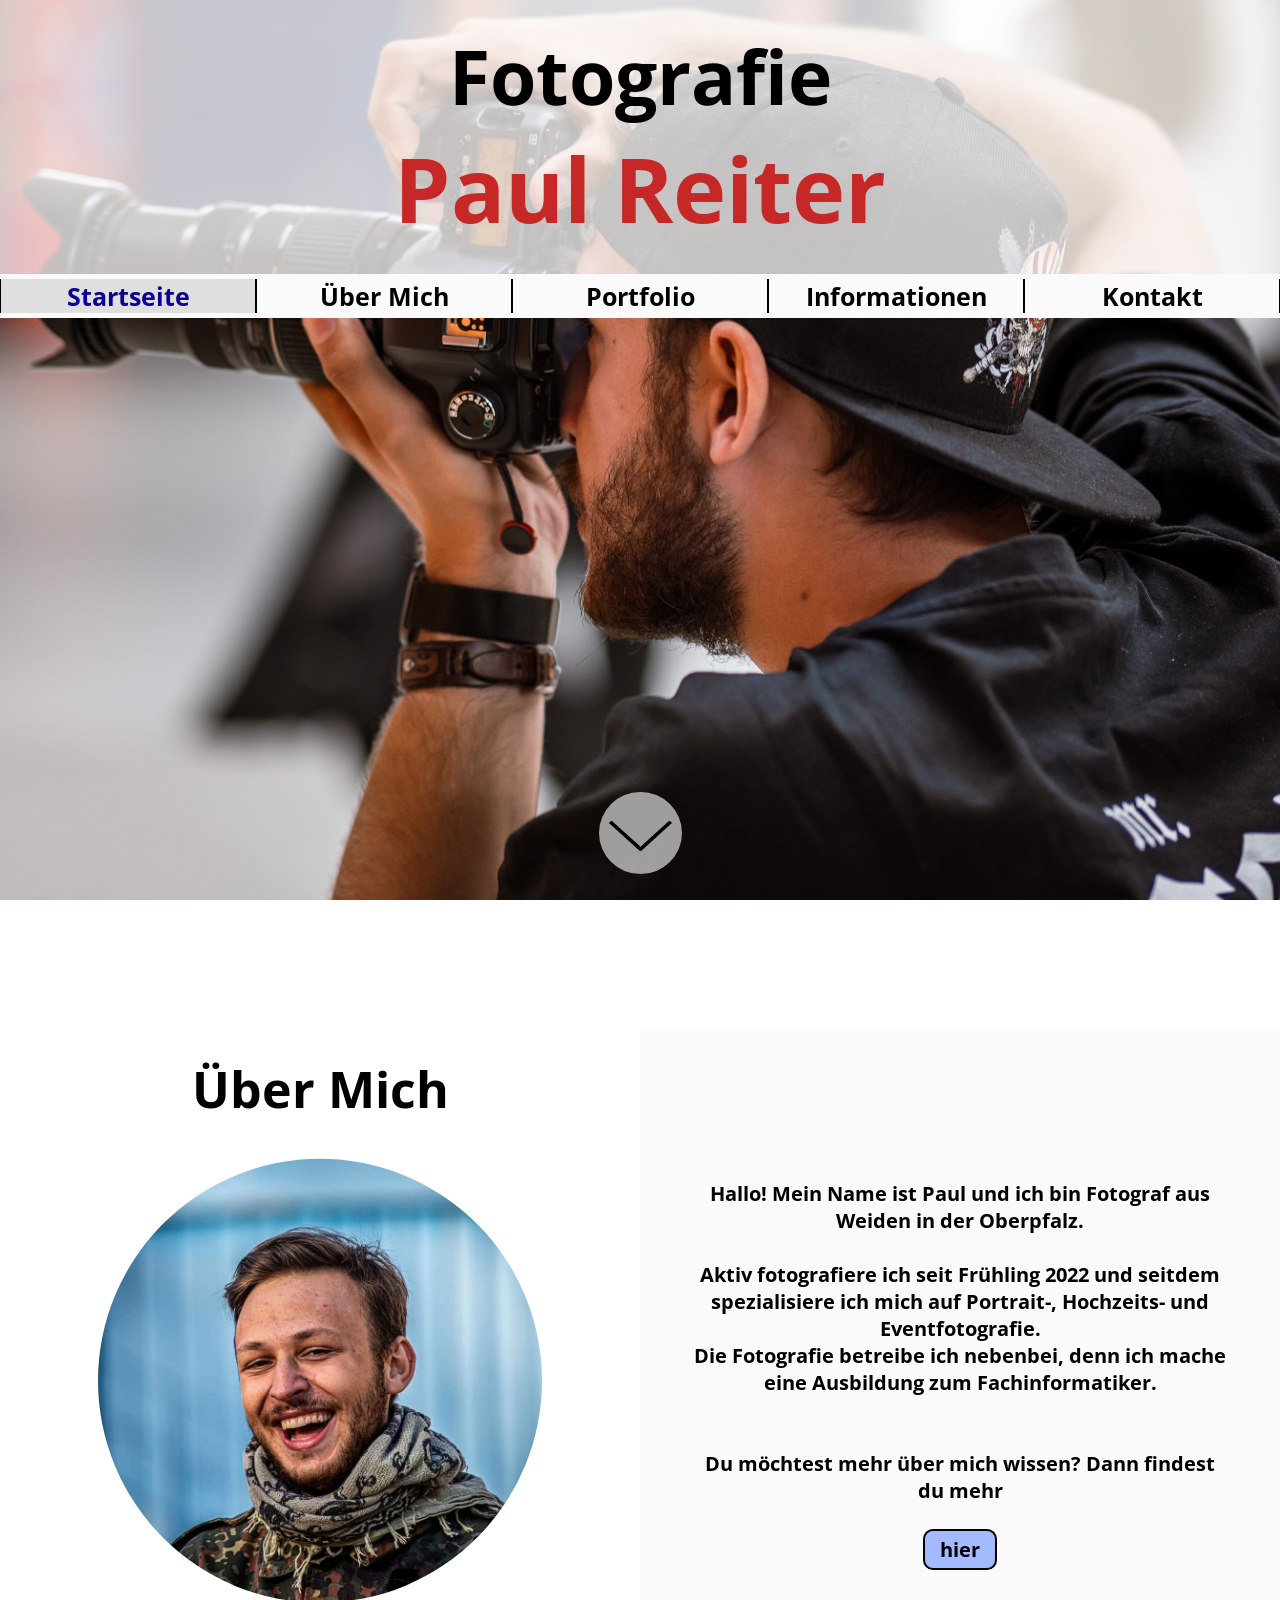
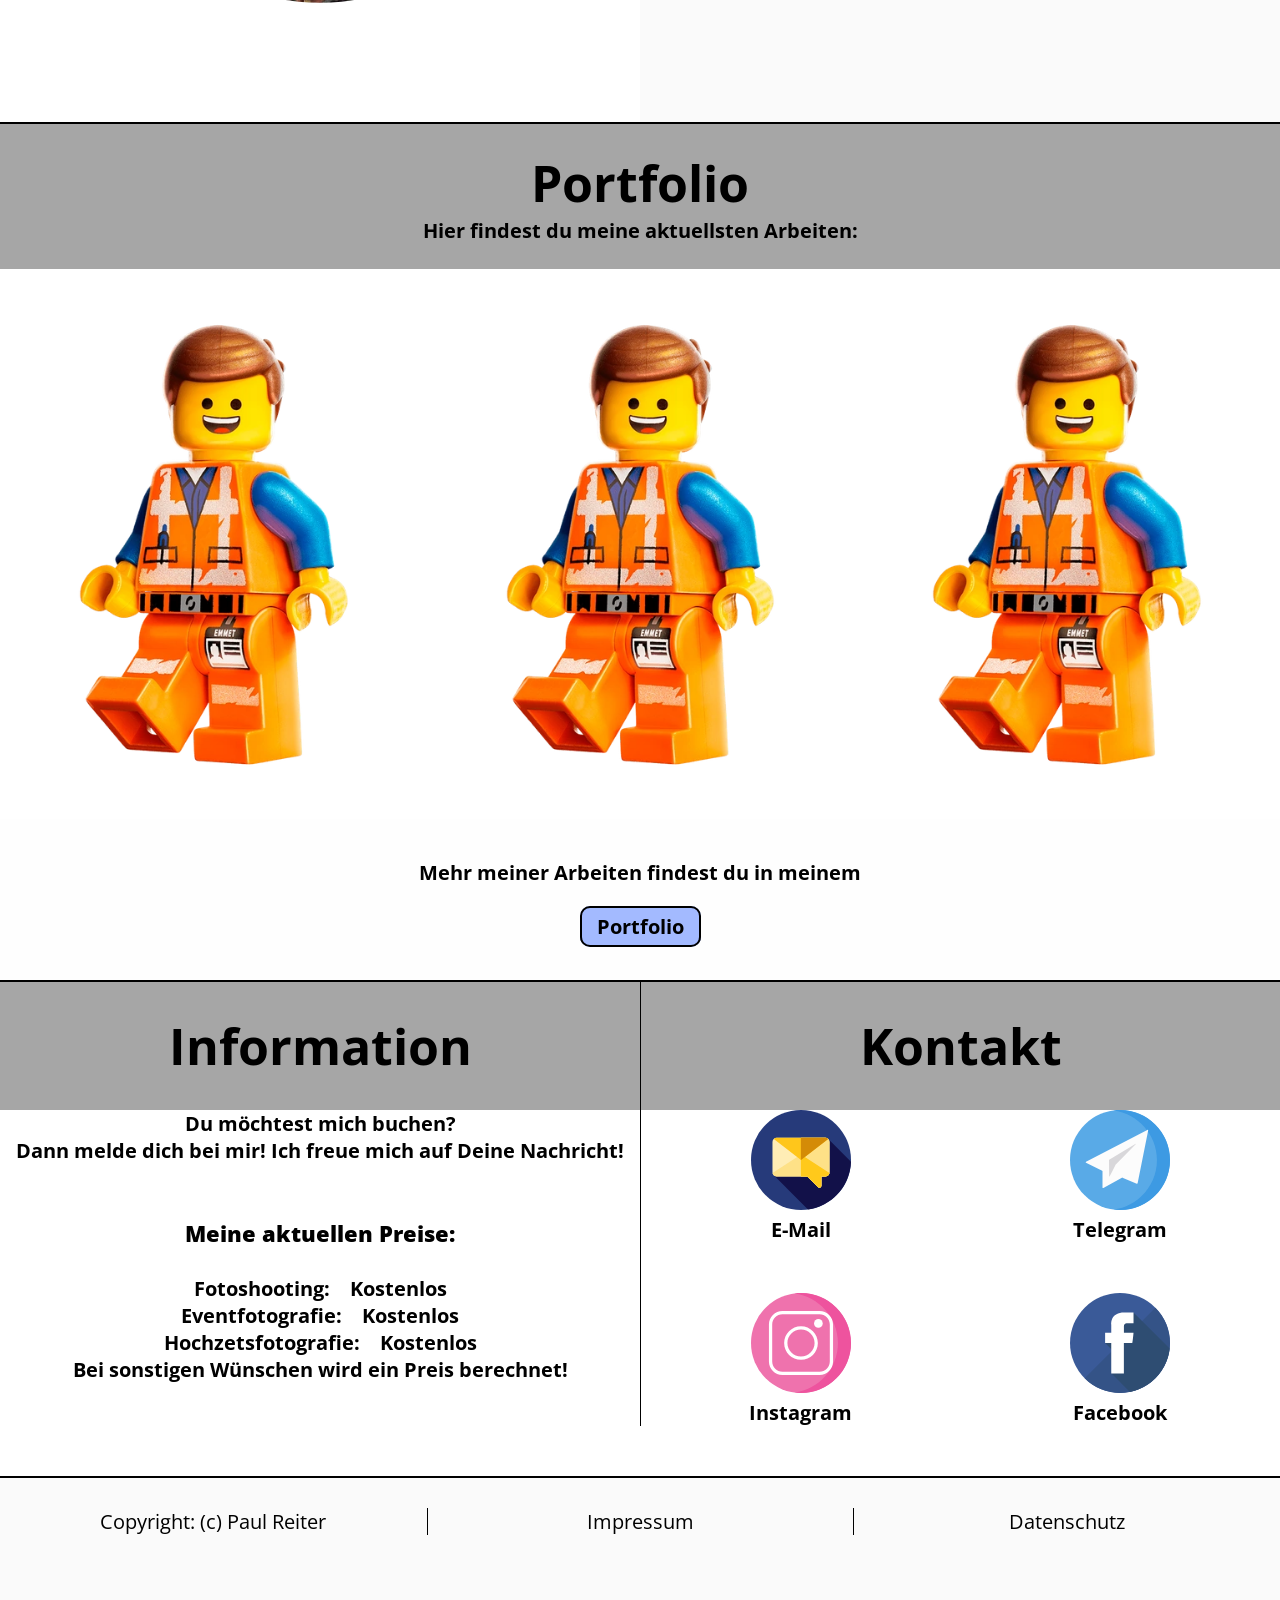
==== commit b83826aa: "es wird" ====
--- a/index.html
+++ b/index.html
@@ -161,14 +161,12 @@
     <footer>
         <li id="cr">Copyright: (c) Paul Reiter</li>
         <li class="border_f" id="imp">
-            <a href="Slider/slider.html">Impressum</a>
+            <a href="">Impressum</a>
         </li>
         <li class="border_f" id="datsch">
             <a href="">Datenschutz</a>
         </li>
     </footer>
-
-    <script src="Slider/slider.js"></script>
 </body>
 
 </html>
--- a/Home/pfeil.css
+++ b/Home/pfeil.css
@@ -13,9 +13,21 @@
     display: flex;
     justify-content: center;
     padding: 150px 0;
-    margin-top: 430px;
+    margin-top: 36vh;
 }
 
 .pfeil img:hover {
     background-color: white;
+}
+
+@media (max-width: 1015px) {
+    .pfeil {
+        margin-top: 25vh;
+    }
+}
+
+@media (max-width: 550px) {
+    .pfeil {
+        margin-top: 32vh;
+    }
 }
